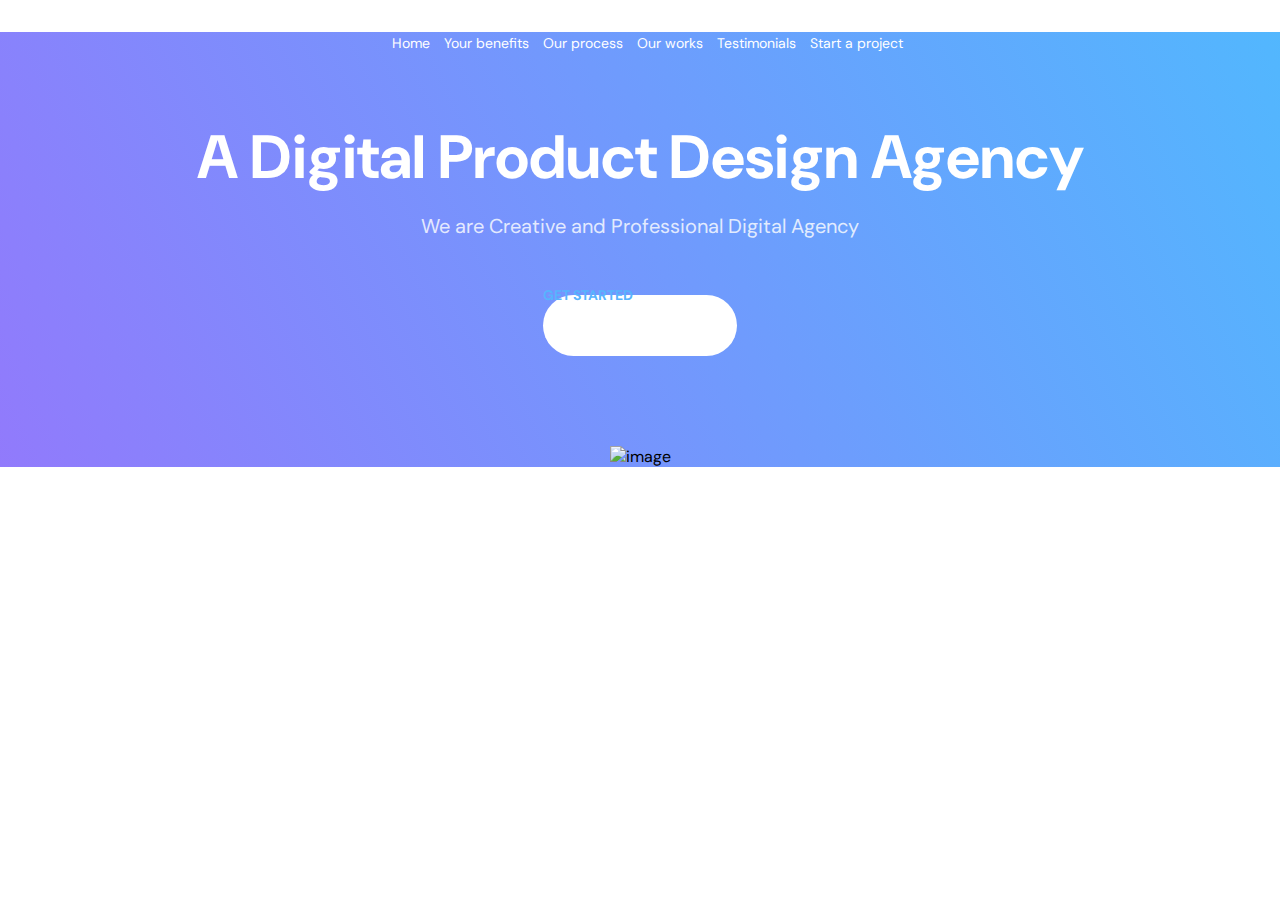
==== Design Agency Template/index.html @ 0a885d1c "1st_hero_section(Web&Mobile)" ====
<!DOCTYPE html>
<html lang="en">
<head>
    <meta charset="UTF-8">
    <meta name="viewport" content="width=device-width, initial-scale=1.0">
    <link href="https://cdn.jsdelivr.net/npm/bootstrap@5.0.0-beta3/dist/css/bootstrap.min.css" rel="stylesheet" integrity="sha384-eOJMYsd53ii+scO/bJGFsiCZc+5NDVN2yr8+0RDqr0Ql0h+rP48ckxlpbzKgwra6" crossorigin="anonymous">
    <link rel="preconnect" href="https://fonts.gstatic.com">
    <link href="https://fonts.googleapis.com/css2?family=DM+Sans:wght@400;500;700&display=swap" rel="stylesheet">
    <link rel="stylesheet" href="./style.css">
    <title>Design Agency Template</title>
</head>
<body>
    <section class="hero">
        <div class="container">
            <div class="row">
                <div class="col-12 col-md-12">
                    <ul class="hero-links">
                        <li class="hero-link">
                            <a href="#">
                                Home
                            </a>
                        </li>
                        <li class="hero-link">
                            <a href="#">
                                Your benefits
                            </a>
                        </li>
                        <li class="hero-link">
                            <a href="#">
                                Our process
                            </a>
                        </li>
                        <li class="hero-link">
                            <a href="#">
                                Our works
                            </a>
                        </li>
                        <li class="hero-link">
                            <a href="#">
                                Testimonials
                            </a>
                        </li>
                        <li class="hero-link">
                            <a href="#">
                                Start a project
                            </a>
                        </li>
                    </ul>
                </div>
                <div class="col-12 col-md-12">
                    <h1 class="hero-title">
                        A Digital Product Design Agency
                    </h1>
                    <p class="hero-ment">
                        We are Creative and Professional Digital Agency
                    </p>
                </div>
                <div class="col-12 col-md-12">
                    <a href="#" class="fill-button">
                        GET STARTED
                    </a>
                </div>
                <div class="col-12 col-md-12">
                    <img src="./Assets/Hero_img.svg" alt="image" class="hero-image">
                </div>
            </div>
        </div>
    </section>

</body>
</html>
---- Design Agency Template/style.css ----
* {
    box-sizing: border-box;
    margin: 0;
}

body {
    font-family: 'DM Sans', sans-serif;
}

/* Reset CSS */
a {
    color: inherit;
    text-decoration: none;
}

ul,
ol,
li {
    list-style-type: none;
    padding-left: 0;
    margin-left: 0;
}

.fill-button {
    display: inline-flex;
    width: 194px;
    height: 61px;
    font-weight: 700;
    font-size: 14px;
    line-height: 1.48%;
    border-radius: 60px;
    color: #57B3FE;
    background-color: #FFFFFF;
    text-align: center;
}

/* Hero */
.hero {
    background-image: url('./Assets/Hero_background.svg');
    text-align: center;
}

.hero-links {
    margin-bottom: 15px;
    display: flex;
    flex-wrap: wrap;
    justify-content: center;
    align-items: center;
}

.hero-link a {
    font-size: 10px;
    line-height: 1;
    color: #fff;
    margin: 0 14px;
}

.hero-title {
    margin-bottom: 20px;
    font-size: 19px;
    line-height: 1.2%;
    color: #fff;
}

.hero-ment {
    margin-bottom: 24px;
    font-size: 10px;
    line-height: 1.7;
    color: #fff;
    opacity: 0.8;
}

.hero-image {
    width: 100%;
    height: auto;
}


/* >= 768px (Desktop) */
@media screen and (min-width: 768px) {
    /* Reset CSS */

    /* Hero */
    .hero-links {
        margin: 32px 0 104px;
    }

    .hero-link a {
        font-size: 14px;
        margin-right: 32px;
    }

    .hero-link a:last-child {
        margin-right: 0;
    }

    .hero-title {
        margin-bottom: 8px;
        height: 44px;
        font-size: 61px;
    }

    .hero-ment {
        margin-bottom: 41px;
        font-size: 20px;
    }

    .fill-button {
        margin-bottom: 90px;
    }


}
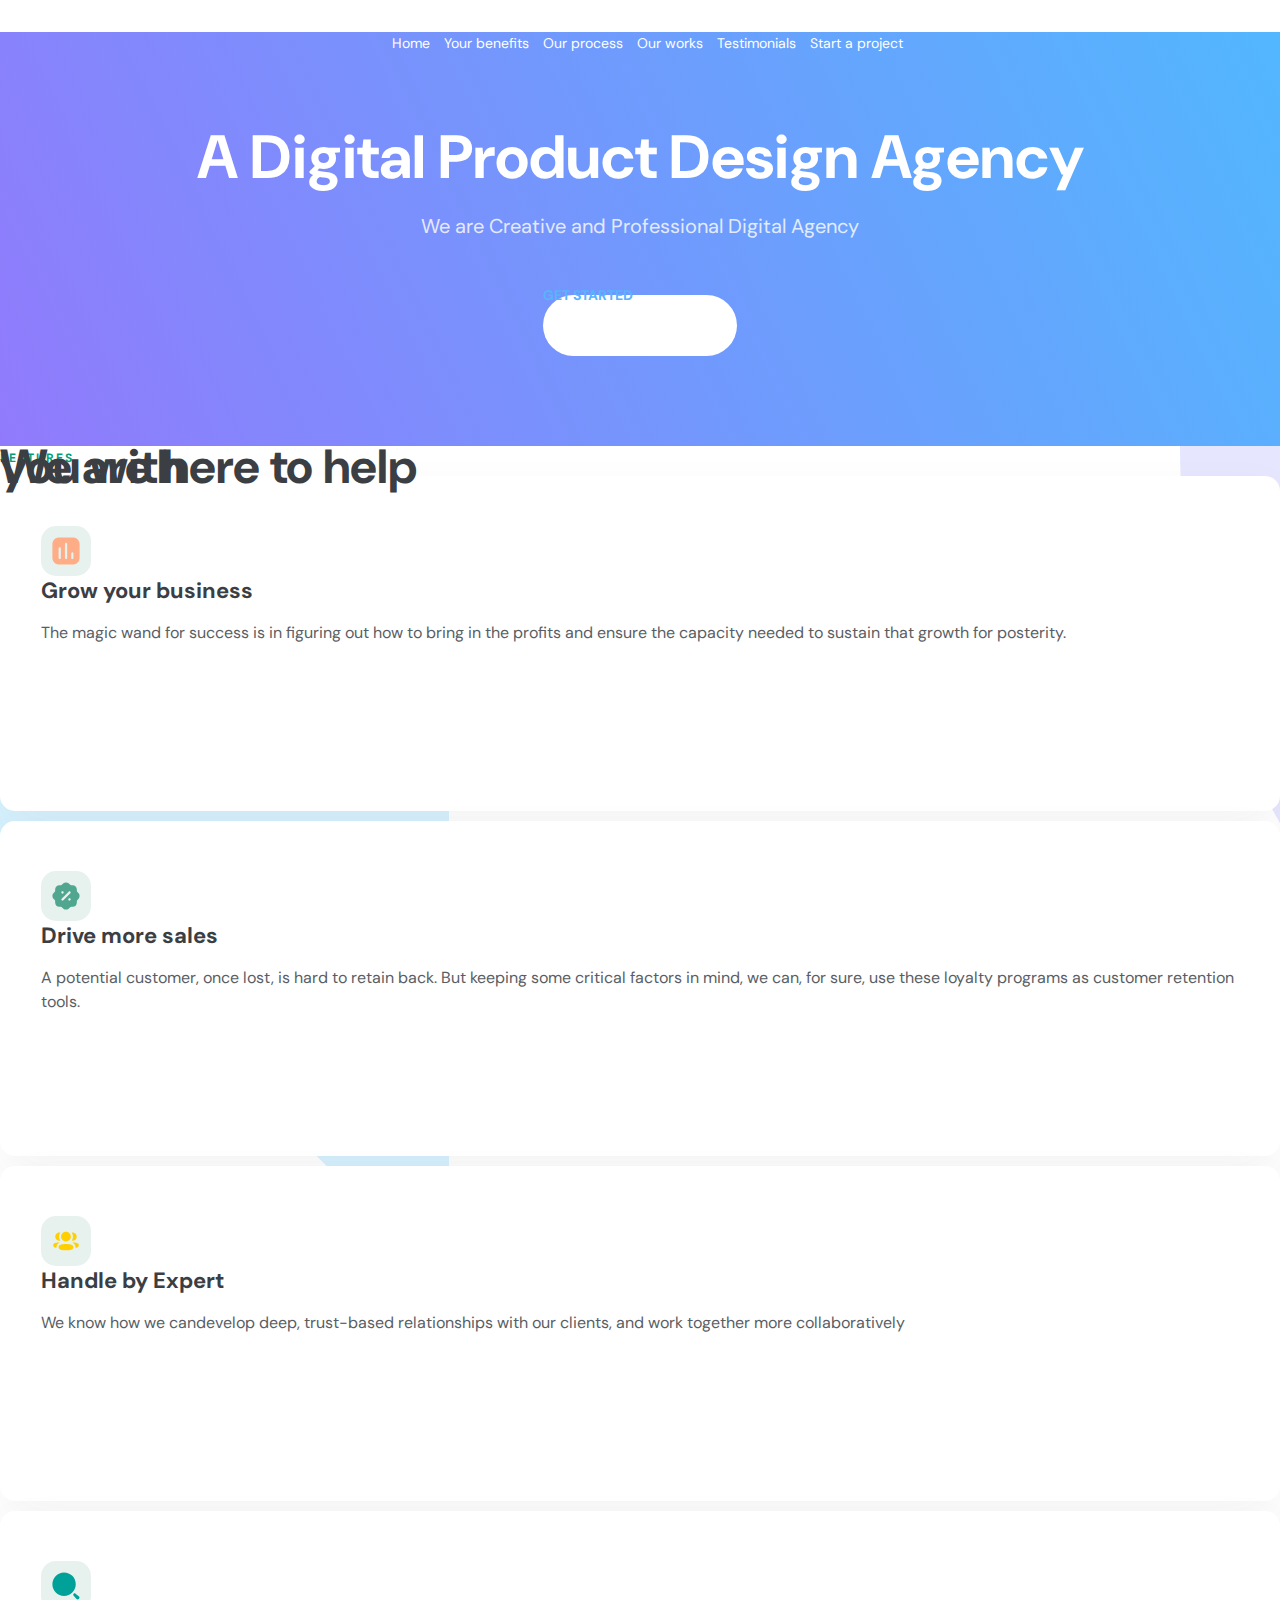
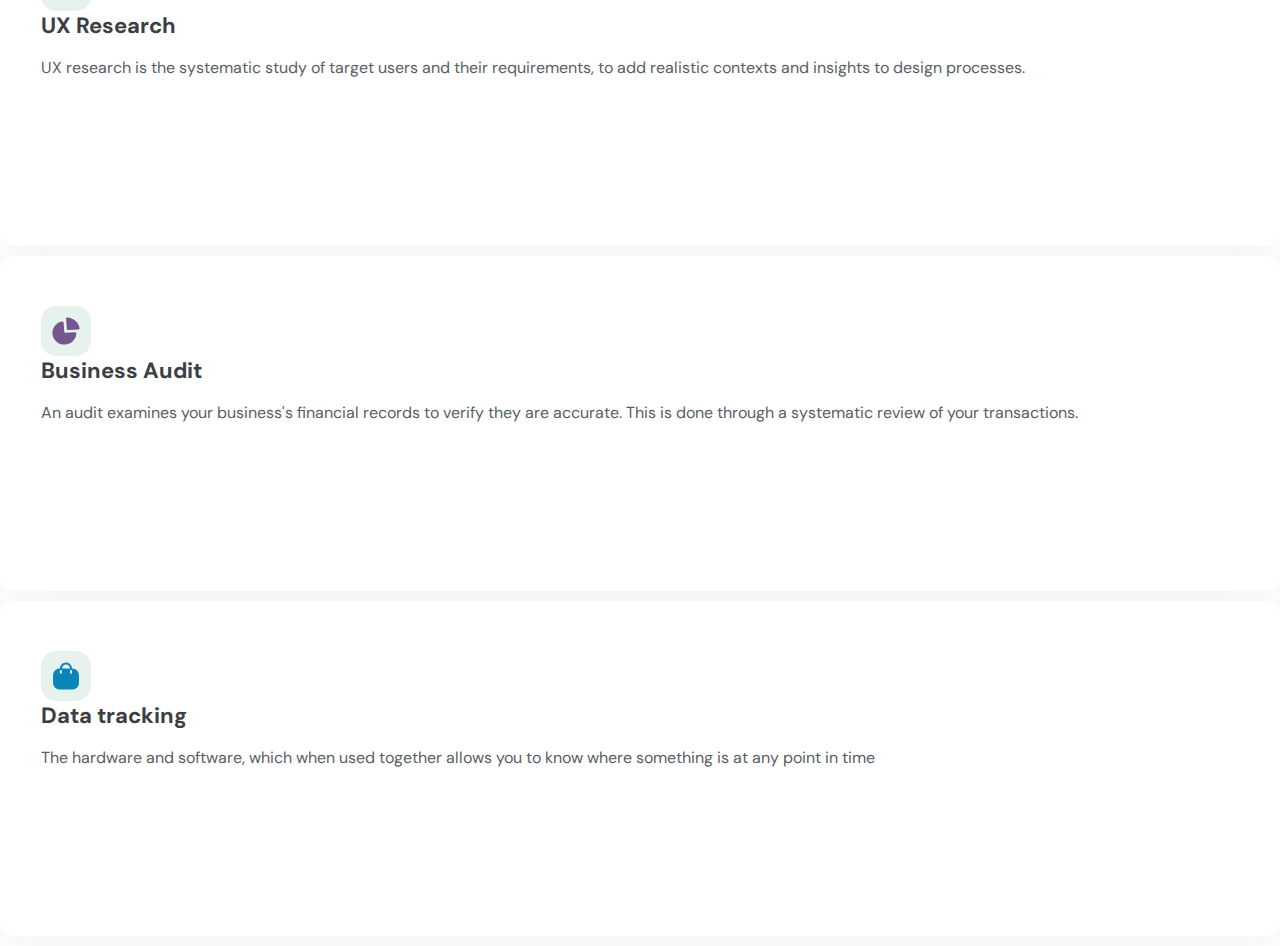
==== commit 52c21b4e: "1st_features_section(Web&Mobile)" ====
--- a/Design Agency Template/index.html
+++ b/Design Agency Template/index.html
@@ -60,12 +60,97 @@
                         GET STARTED
                     </a>
                 </div>
-                <div class="col-12 col-md-12">
+                <!-- <div class="col-12 col-md-12">
                     <img src="./Assets/Hero_img.svg" alt="image" class="hero-image">
-                </div>
+                </div> -->
             </div>
         </div>
     </section>
 
+    <section class="features">
+        <div class="container">
+            <div class="row">
+                <div class="col-12 col-md-5">
+                    <div class="features-top">
+                        <strong class="features-top-banner">
+                            FEATURES
+                        </strong>
+                        <h1 class="features-top-title">
+                            We are here to help<br/>
+                            you with
+                        </h1>
+                    </div>
+                </div>
+            </div>
+            <div class="row">
+                <div class="col-12 col-md-4">
+                    <div class="features-list">
+                        <img src="./Assets/icon1.svg" alt="icon" class="features-list-icon">
+                        <strong class="features-list-title">
+                            Grow your business
+                        </strong>
+                        <p class="features-list-ment">
+                            The magic wand for success is in figuring out how to bring in the profits and ensure the capacity needed to sustain that growth for posterity.
+                        </p>
+                    </div>
+                </div>
+                <div class="col-12 col-md-4">
+                    <div class="features-list">
+                        <img src="./Assets/icon2.svg" alt="icon" class="features-list-icon">
+                        <strong class="features-list-title">
+                            Drive more sales
+                        </strong>
+                        <p class="features-list-ment">
+                            A potential customer, once lost, is hard to retain back. But keeping some critical factors in mind, we can, for sure, use these loyalty programs as customer retention tools.
+                        </p>
+                    </div>
+                </div>
+                <div class="col-12 col-md-4">
+                    <div class="features-list">
+                        <img src="./Assets/icon3.svg" alt="icon" class="features-list-icon">
+                        <strong class="features-list-title">
+                            Handle by Expert
+                        </strong>
+                        <p class="features-list-ment">
+                            We know how we candevelop deep, trust-based relationships with our clients, and work together more collaboratively   
+                        </p>
+                    </div>
+                </div>
+                <div class="col-12 col-md-4">
+                    <div class="features-list">
+                        <img src="./Assets/icon4.svg" alt="icon" class="features-list-icon">
+                        <strong class="features-list-title">
+                            UX Research
+                        </strong>
+                        <p class="features-list-ment">
+                            UX research is the systematic study of target users and their requirements, to add realistic contexts and insights to design processes.   
+                        </p>
+                    </div>
+                </div>
+                <div class="col-12 col-md-4">
+                    <div class="features-list">
+                        <img src="./Assets/icon5.svg" alt="icon" class="features-list-icon">
+                        <strong class="features-list-title">
+                            Business Audit
+                        </strong>
+                        <p class="features-list-ment">
+                            An audit examines your business's financial records to verify they are accurate. This is done through a systematic review of your transactions.  
+                        </p>
+                    </div>
+                </div>
+                <div class="col-12 col-md-4">
+                    <div class="features-list">
+                        <img src="./Assets/icon6.svg" alt="icon" class="features-list-icon">
+                        <strong class="features-list-title">
+                            Data tracking
+                        </strong>
+                        <p class="features-list-ment">
+                            The hardware and software, which when used together allows you to know where something is at any point in time  
+                        </p>
+                    </div>
+                </div>
+            </div>                 
+        </div>
+    </section>
 </body>
 </html>--- a/Design Agency Template/style.css
+++ b/Design Agency Template/style.css
@@ -21,6 +21,13 @@
     margin-left: 0;
 }
 
+strong {
+    font-size: 22px;
+    line-height: 1.3636363636;
+    font-weight: 700;
+    color: #3B3E43;
+}
+
 .fill-button {
     display: inline-flex;
     width: 194px;
@@ -36,7 +43,8 @@
 
 /* Hero */
 .hero {
-    background-image: url('./Assets/Hero_background.svg');
+    background-image: url('./Assets/Hero_bg.svg');
+    background-repeat: no-repeat;
     text-align: center;
 }
 
@@ -75,9 +83,60 @@
     height: auto;
 }
 
+/* Features */
+.features {
+    background-image: url('./Assets/Features_bg.svg');
+    background-repeat: no-repeat;
+}
+
+.features-top {
+    margin-bottom: 8px;
+    height: auto;
+}
+
+.features-top-banner {
+    font-size: 12px;
+    line-height: 1.22%;
+    letter-spacing: 0.15em;
+    color: #00A077;
+    font-weight: 700;
+}
+
+.features-top-title {
+    margin-bottom: 0;
+    font-size: 48px;
+    line-height: 1.22%;
+    color: #3B3E43;
+}
+
+.features-list {
+    margin-bottom: 10px;
+    height: 335px;
+    padding: 50px 23px 74px 41px;
+    background-color: #fff;
+    box-shadow: 0px 20px 50px rgba(59, 62, 67, 0.05);
+    border-radius: 15px;
+}
+
+.features-list-icon {
+    display: block;
+    padding: 11px;
+    width: 50px;
+    height: 50px;
+    border-radius: 15px;
+    background-color: #E7F2EF;
+}
+
+.features-list-ment {
+    margin-top: 15px;
+    font-size: 16px;
+    line-height: 1.5;
+    color: #595E64;
+}
+
 
 /* >= 768px (Desktop) */
-@media screen and (min-width: 768px) {
+@media screen and (min-width: 1024px) {
     /* Reset CSS */
 
     /* Hero */
@@ -109,6 +168,10 @@
         margin-bottom: 90px;
     }
 
+    /* Features */
+
+    /* Process */
+
 
 }
     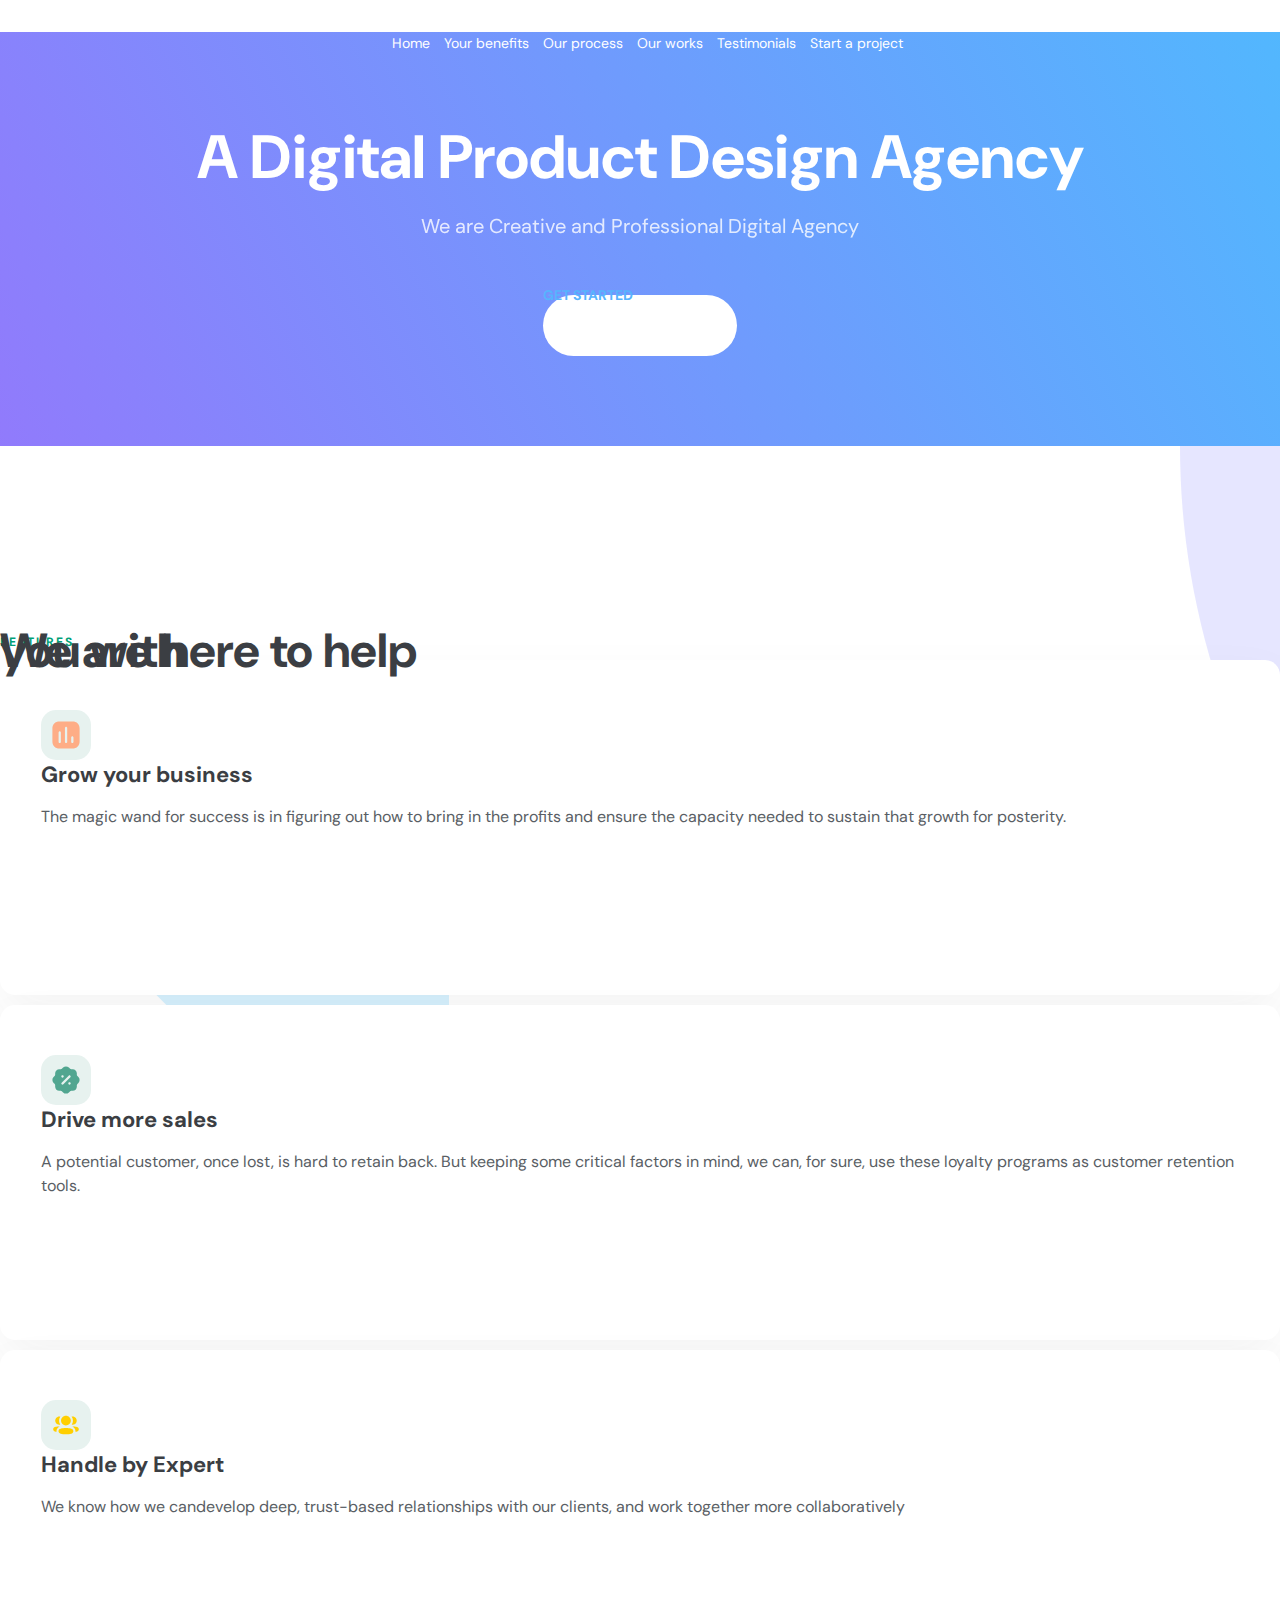
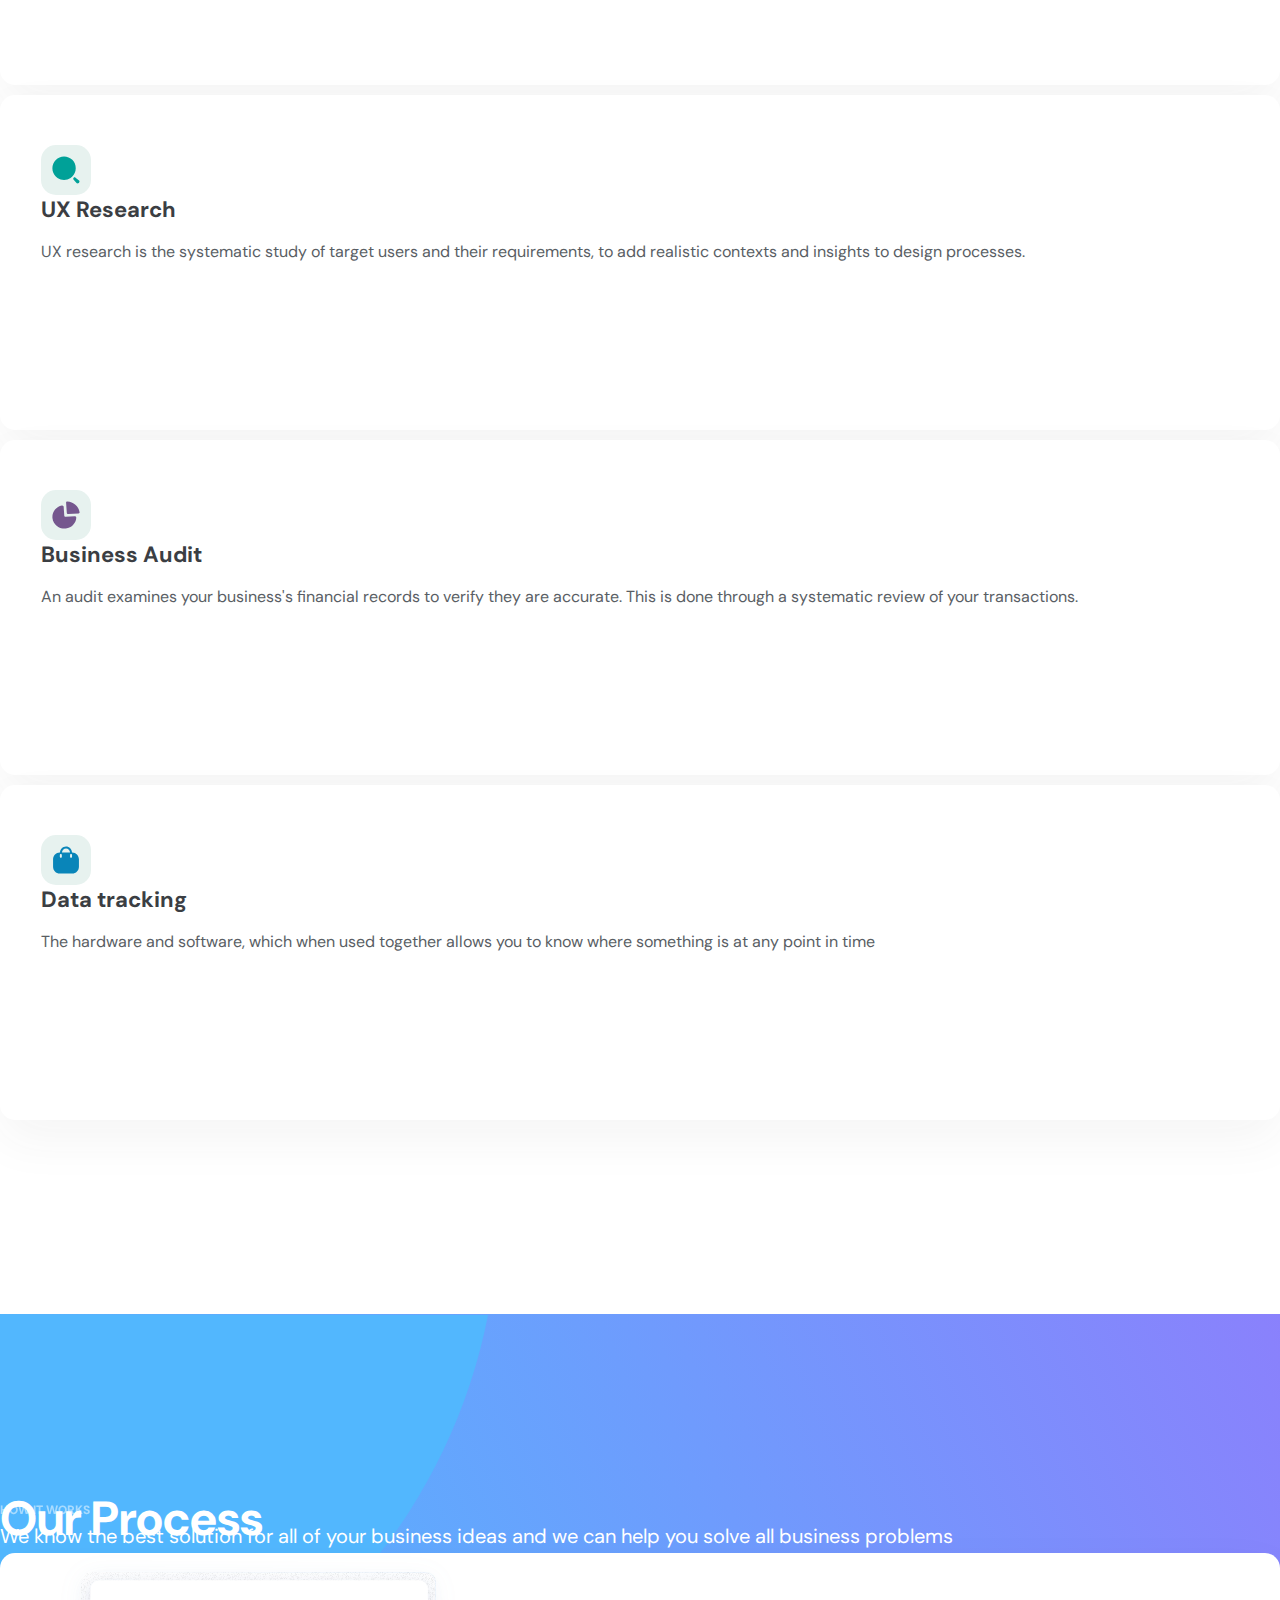
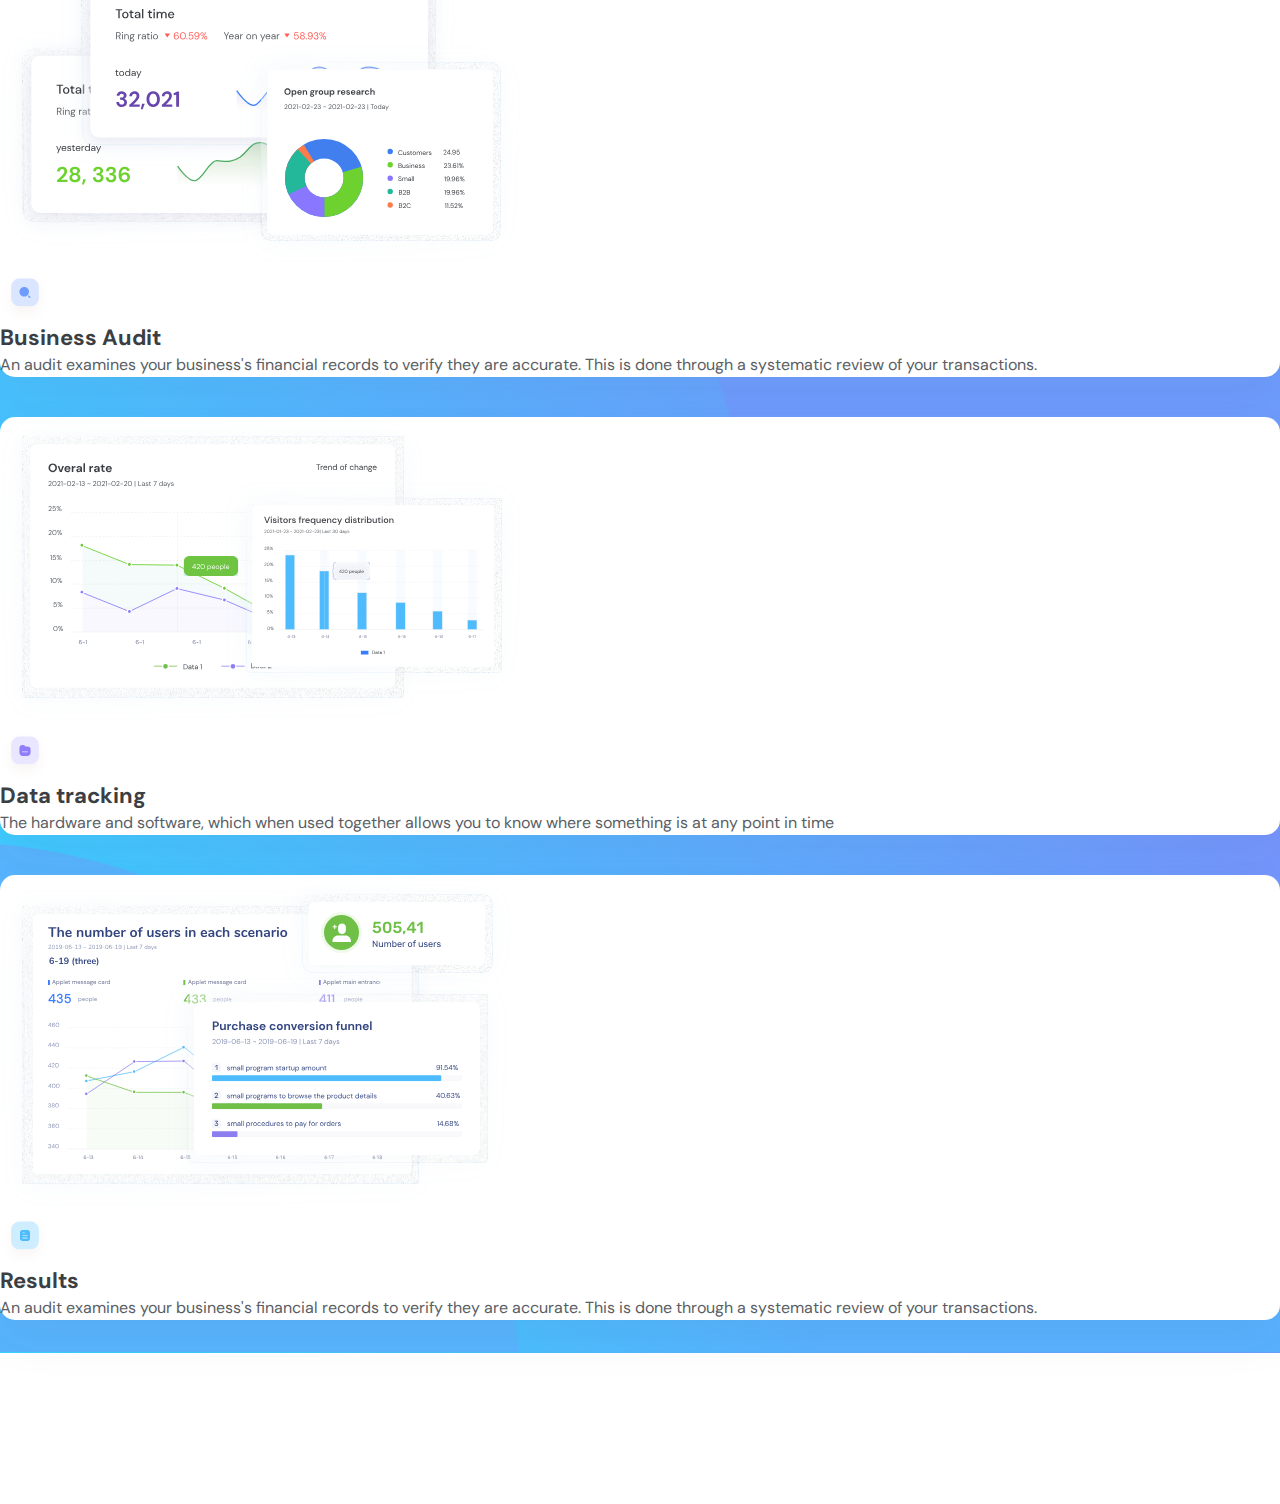
==== commit 8751a03d: "1st_process_section(Mobile&Web)" ====
--- a/Design Agency Template/index.html
+++ b/Design Agency Template/index.html
@@ -152,5 +152,65 @@
             </div>                 
         </div>
     </section>
+
+    <section class="process">
+        <div class="container">
+            <div class="row">
+                <strong class="process-banner">
+                    HOW IT WORKS
+                </strong>
+                <h1 class="process-title">
+                    Our Process
+                </h1>
+                <p class="process-desc">
+                    We know the best solution for all of your business ideas and we can help you solve all business problems
+                </p>
+            </div>
+            <div class="row">
+                <div class="process-images">
+                    <img src="./Assets/Process_img1.svg" alt="image" class="process-image">
+                </div>
+                <div class="process-list">
+                    <img src="./Assets/icon7.svg" alt="icon" class="process-list-icon">
+                    <strong class="process-list-title">
+                        Business Audit
+                    </strong>
+                    <p class="process-list-desc">
+                        An audit examines your business's financial records to verify they are accurate. This is done through a systematic review of your transactions.
+                    </p>
+                </div>
+                
+            </div>
+            <div class="row">
+                <div class="process-images">
+                    <img src="./Assets/Process_img2.svg" alt="image" class="process-image">
+                </div>
+                <div class="process-list">
+                    <img src="./Assets/icon8.svg" alt="icon" class="process-list-icon">
+                    <strong class="process-list-title">
+                        Data tracking
+                    </strong>
+                    <p class="process-list-desc">
+                        The hardware and software, which when used together allows you to know where something is at any point in time
+                    </p>
+                </div>                
+            </div>
+            <div class="row">
+                <div class="process-images">
+                    <img src="./Assets/Process_img3.svg" alt="image" class="process-image">
+                </div>
+                <div class="process-list">
+                    <img src="./Assets/icon9.svg" alt="icon" class="process-list-icon">
+                    <strong class="process-list-title">
+                        Results
+                    </strong>
+                    <p class="process-list-desc">
+                        An audit examines your business's financial records to verify they are accurate. This is done through a systematic review of your transactions.
+                    </p>
+                </div>
+            </div>
+        </div>
+    
+    </section>
 </body>
 </html>--- a/Design Agency Template/style.css
+++ b/Design Agency Template/style.css
@@ -87,6 +87,7 @@
 .features {
     background-image: url('./Assets/Features_bg.svg');
     background-repeat: no-repeat;
+    padding: 184px 0;
 }
 
 .features-top {
@@ -134,6 +135,70 @@
     color: #595E64;
 }
 
+/* Process */
+.process {
+    background-image: url('./Assets/Process_bg.svg');
+    background-repeat: no-repeat;
+    padding: 184px 0;
+}
+
+.process-banner {
+    font-size: 12px;
+    line-height: 1.22%;
+    color: #fff;
+    opacity: 0.5;
+    font-weight: 700;
+}
+
+.process-title {
+    font-size: 48px;
+    line-height: 1.22%;
+    color: #fff;
+}
+
+.process-desc {
+    font-size: 20px;
+    line-height: 1.7;
+    color: #fff;
+}
+
+.process-images {
+    display: none;
+}
+
+.process .row:nth-child(2) {
+    width: 100%;
+    background-color: #fff;
+    border-radius: 15px;
+    box-shadow: 0px 20px 50px rgba(59, 62, 67, 0.05);
+}
+
+.process .row:nth-child(3) {
+    margin: 40px 0;
+    width: 100%;
+    background-color: #fff;
+    border-radius: 15px;
+    box-shadow: 0px 20px 50px rgba(59, 62, 67, 0.05);
+}
+
+.process .row:last-child {
+    width: 100%;
+    background-color: #fff;
+    border-radius: 15px;
+    box-shadow: 0px 20px 50px rgba(59, 62, 67, 0.05);
+}
+
+.process-list-icon {
+    display: block;
+    width: 50px;
+    height: 50px;
+}
+
+.process-list-desc {
+    font-size: 16px;
+    line-height: 1.5;
+    color: #595E64;
+}
 
 /* >= 768px (Desktop) */
 @media screen and (min-width: 1024px) {
@@ -171,6 +236,11 @@
     /* Features */
 
     /* Process */
+    .process-images {
+        display: inline;
+        width: 50%;
+        height: 100%;
+    }
 
 
 }
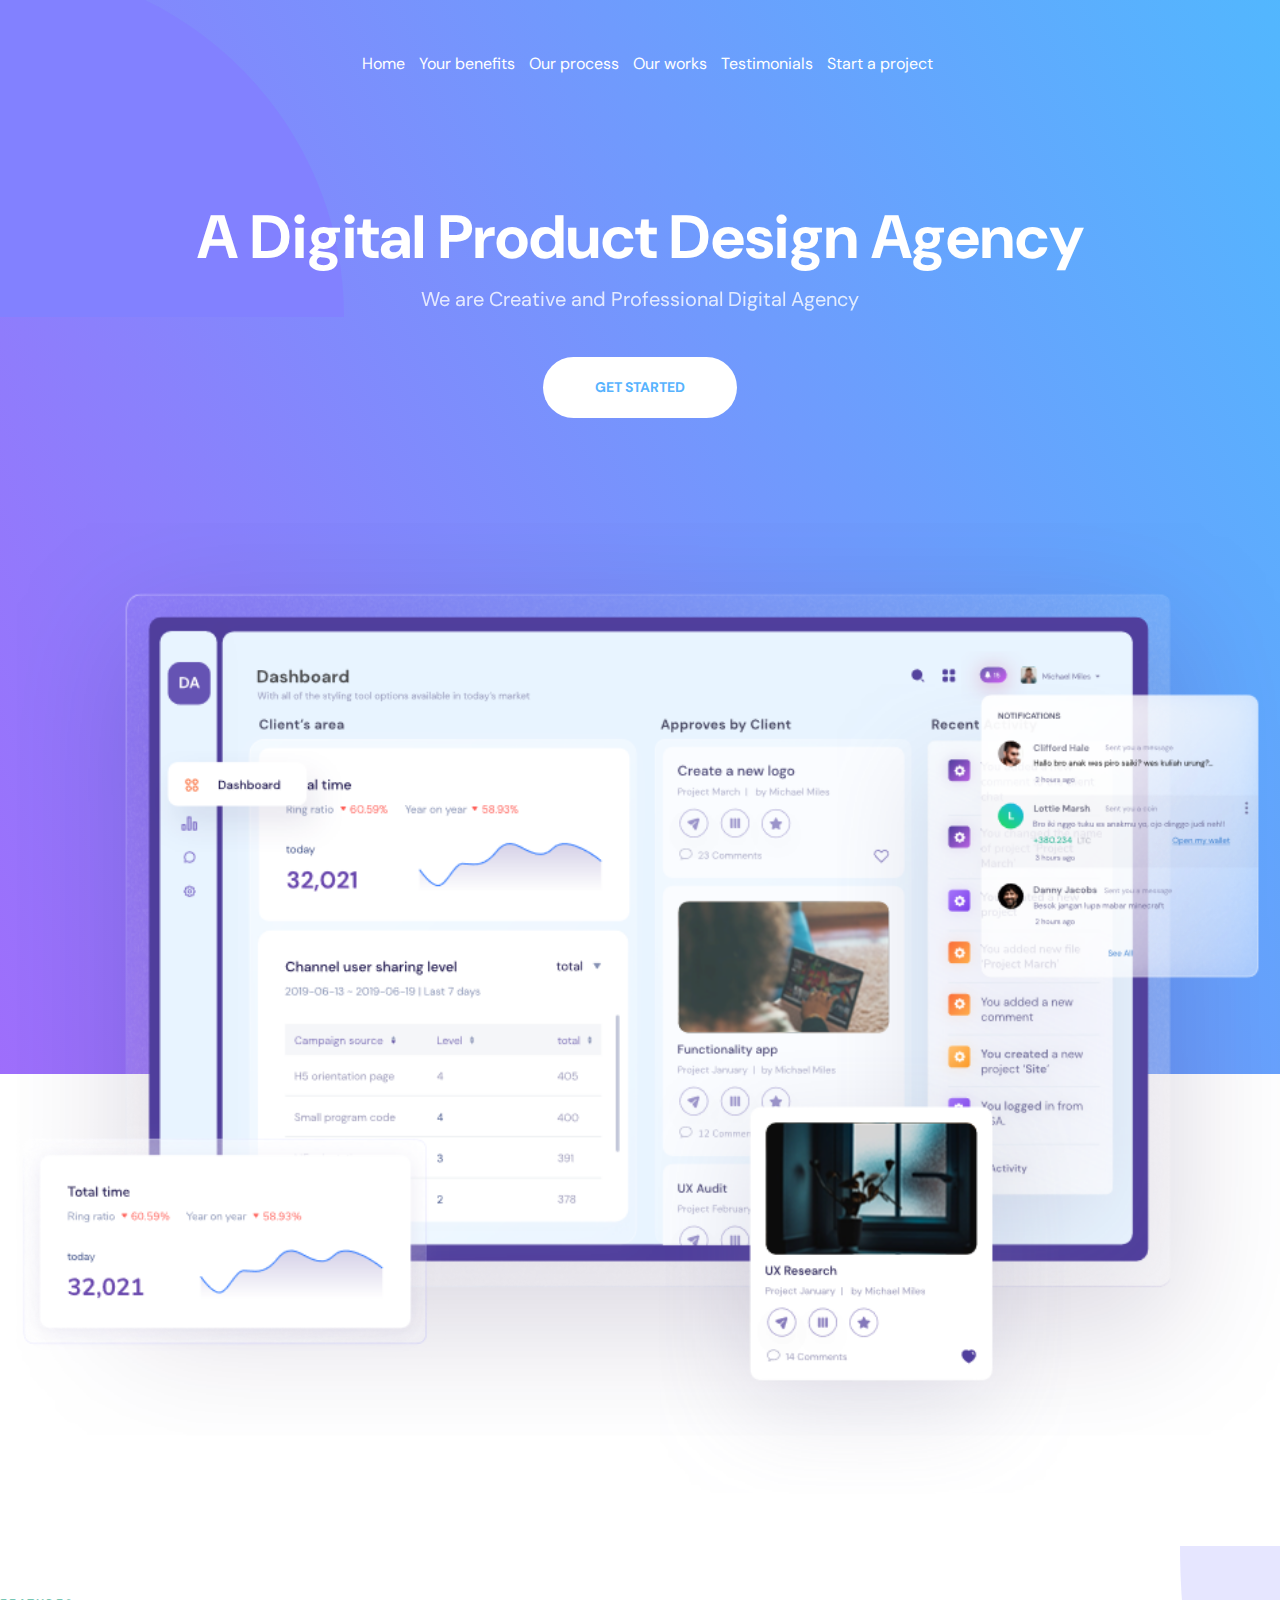
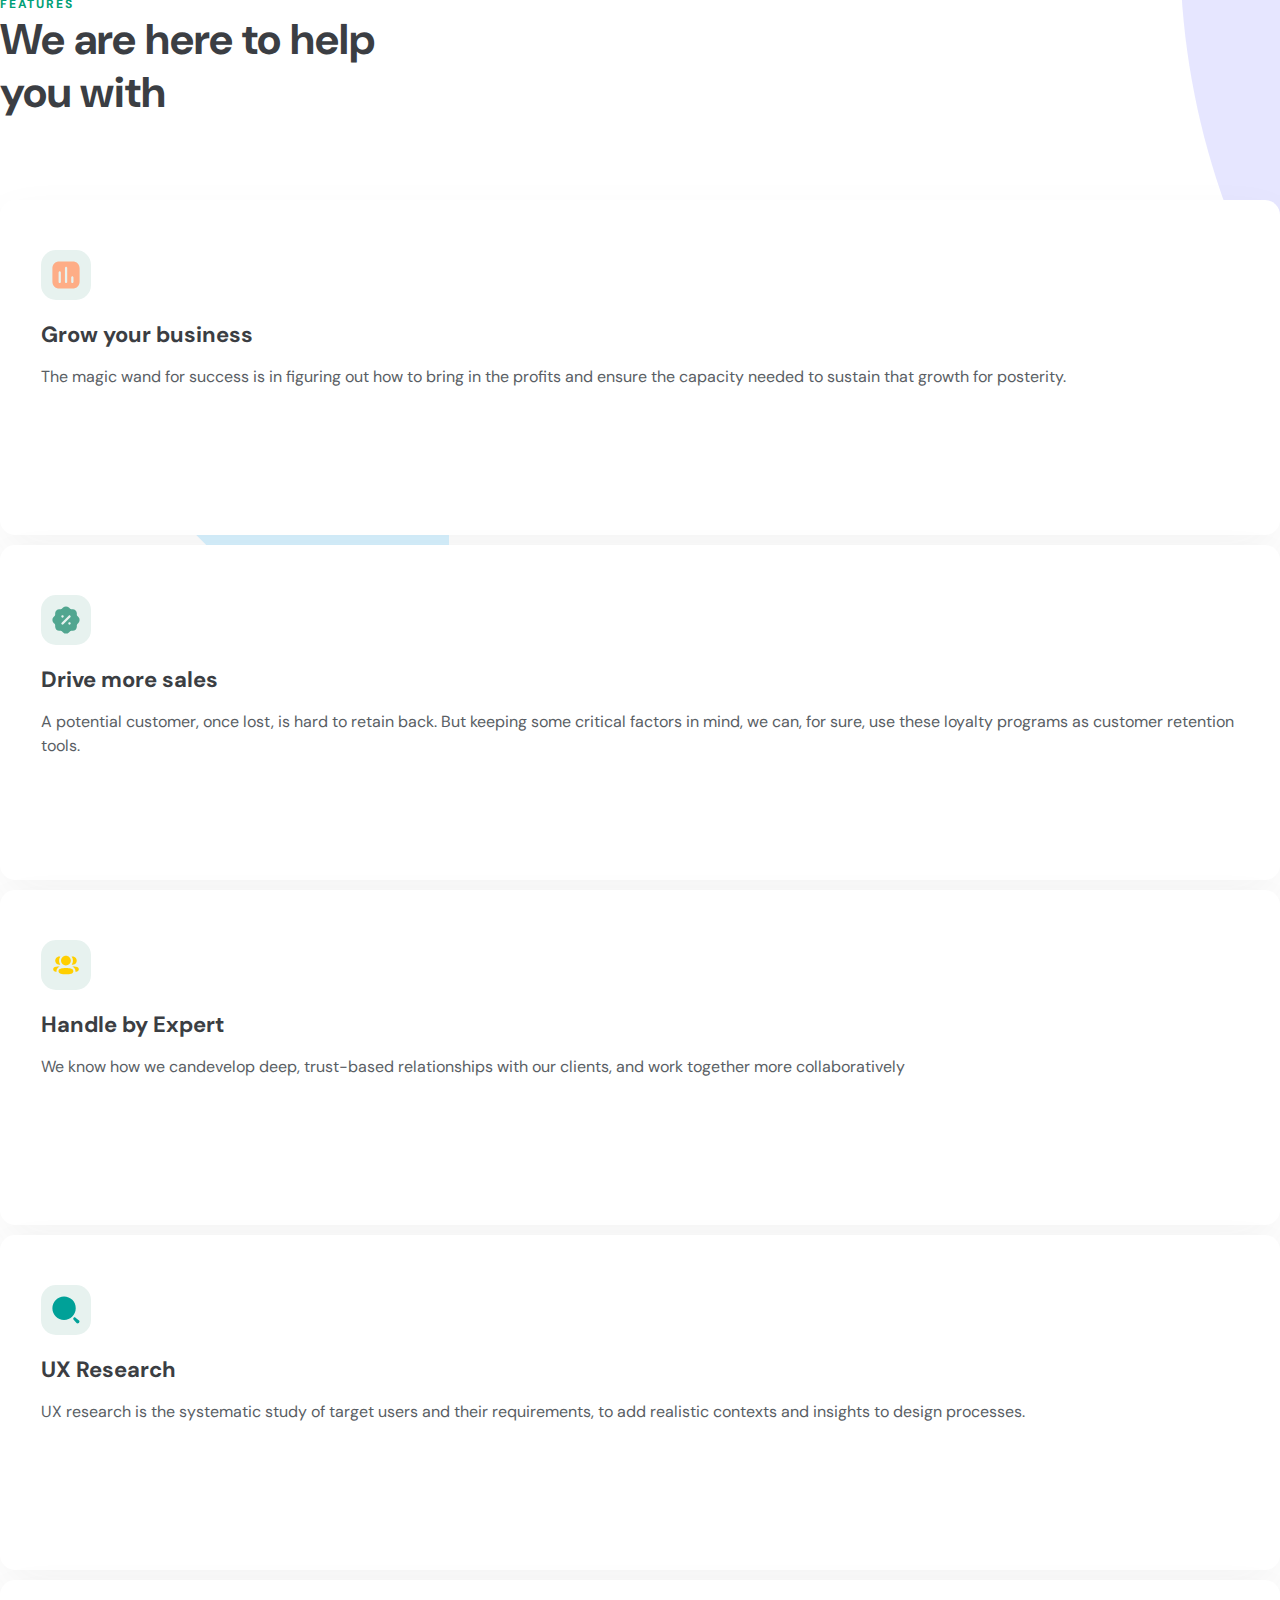
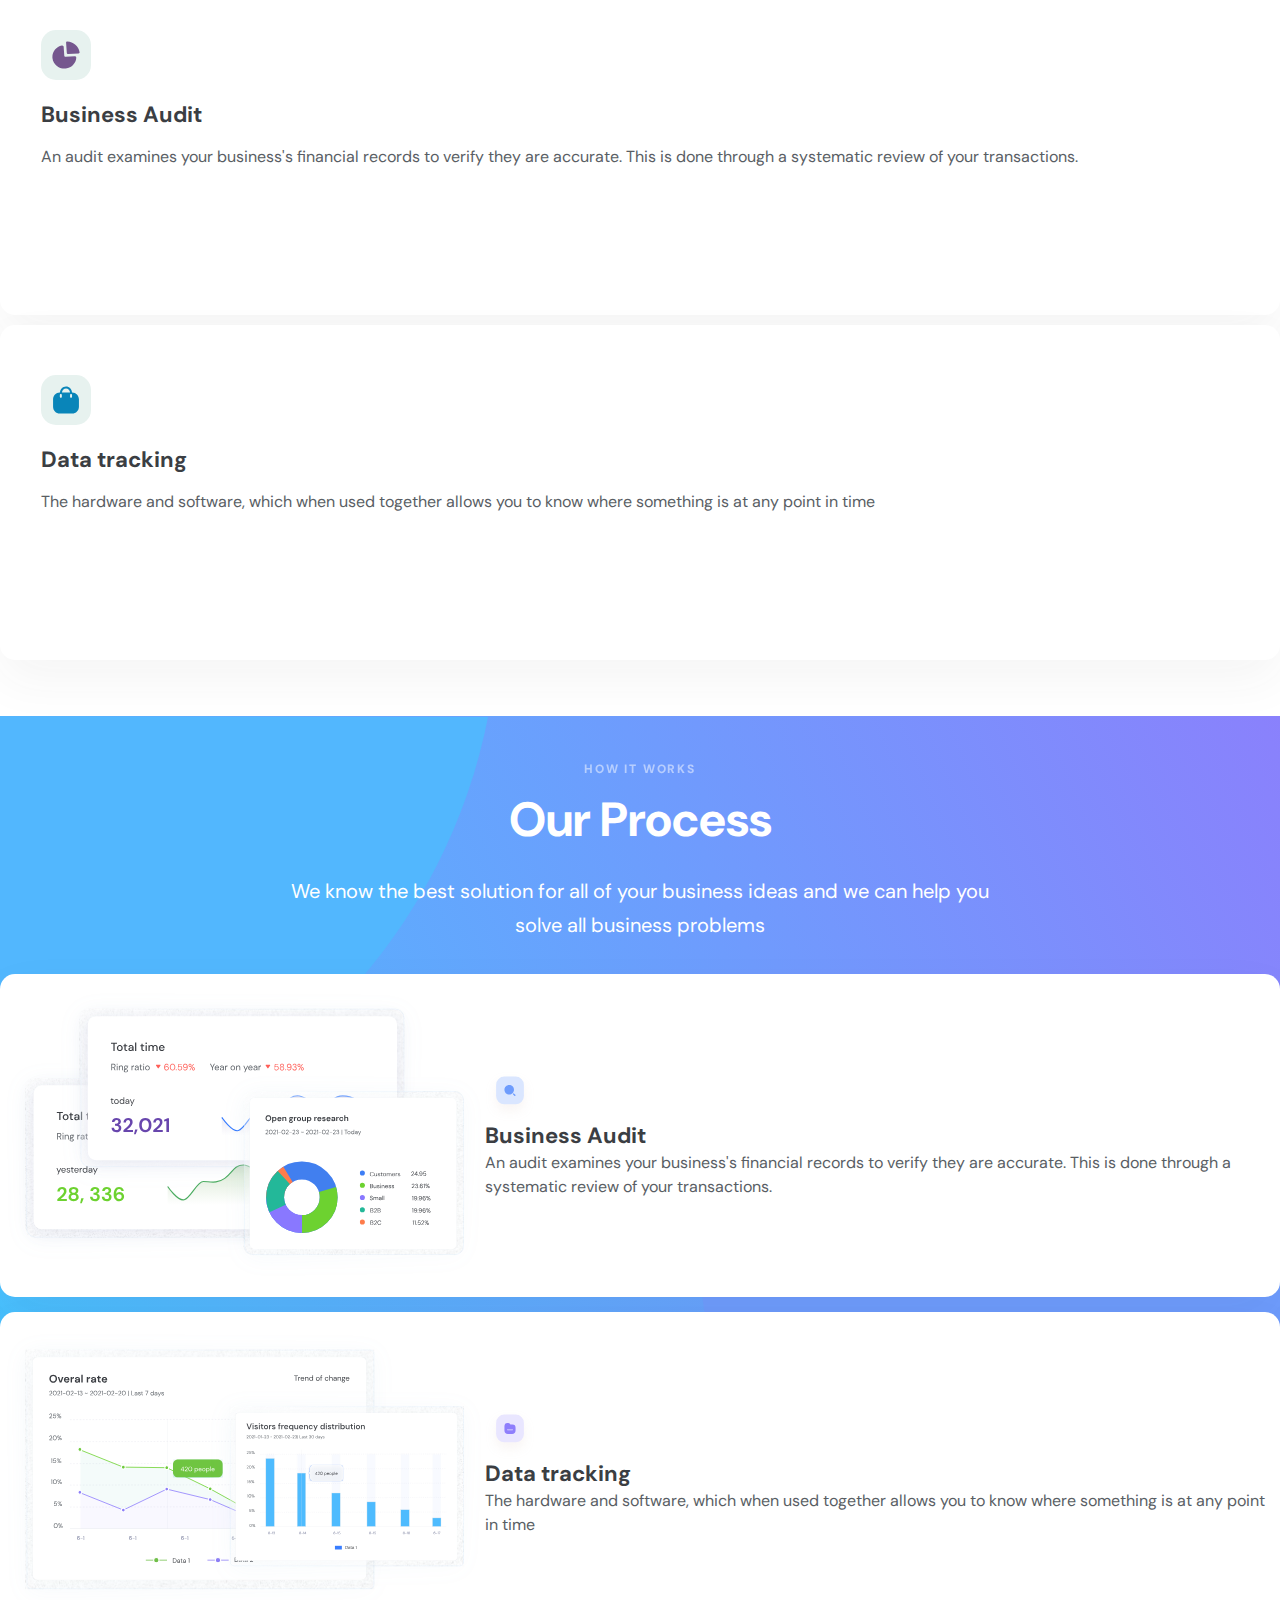
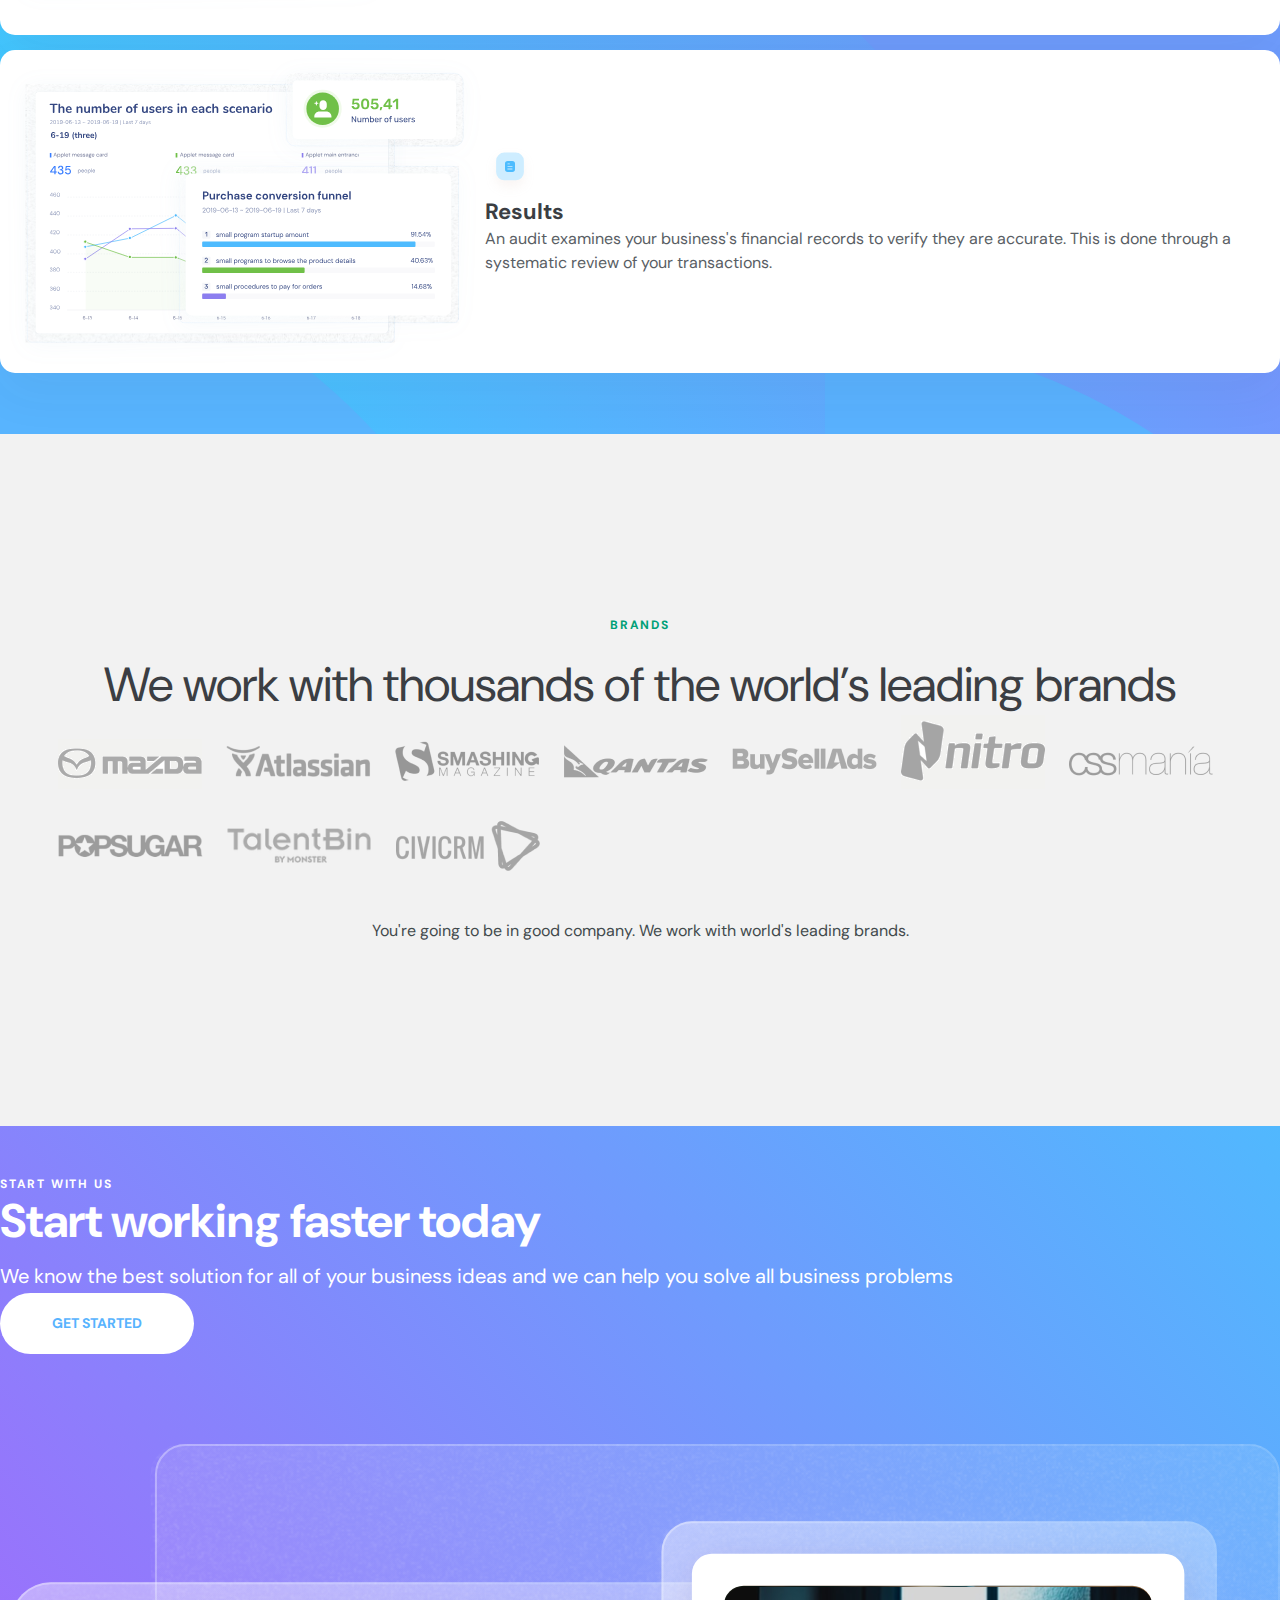
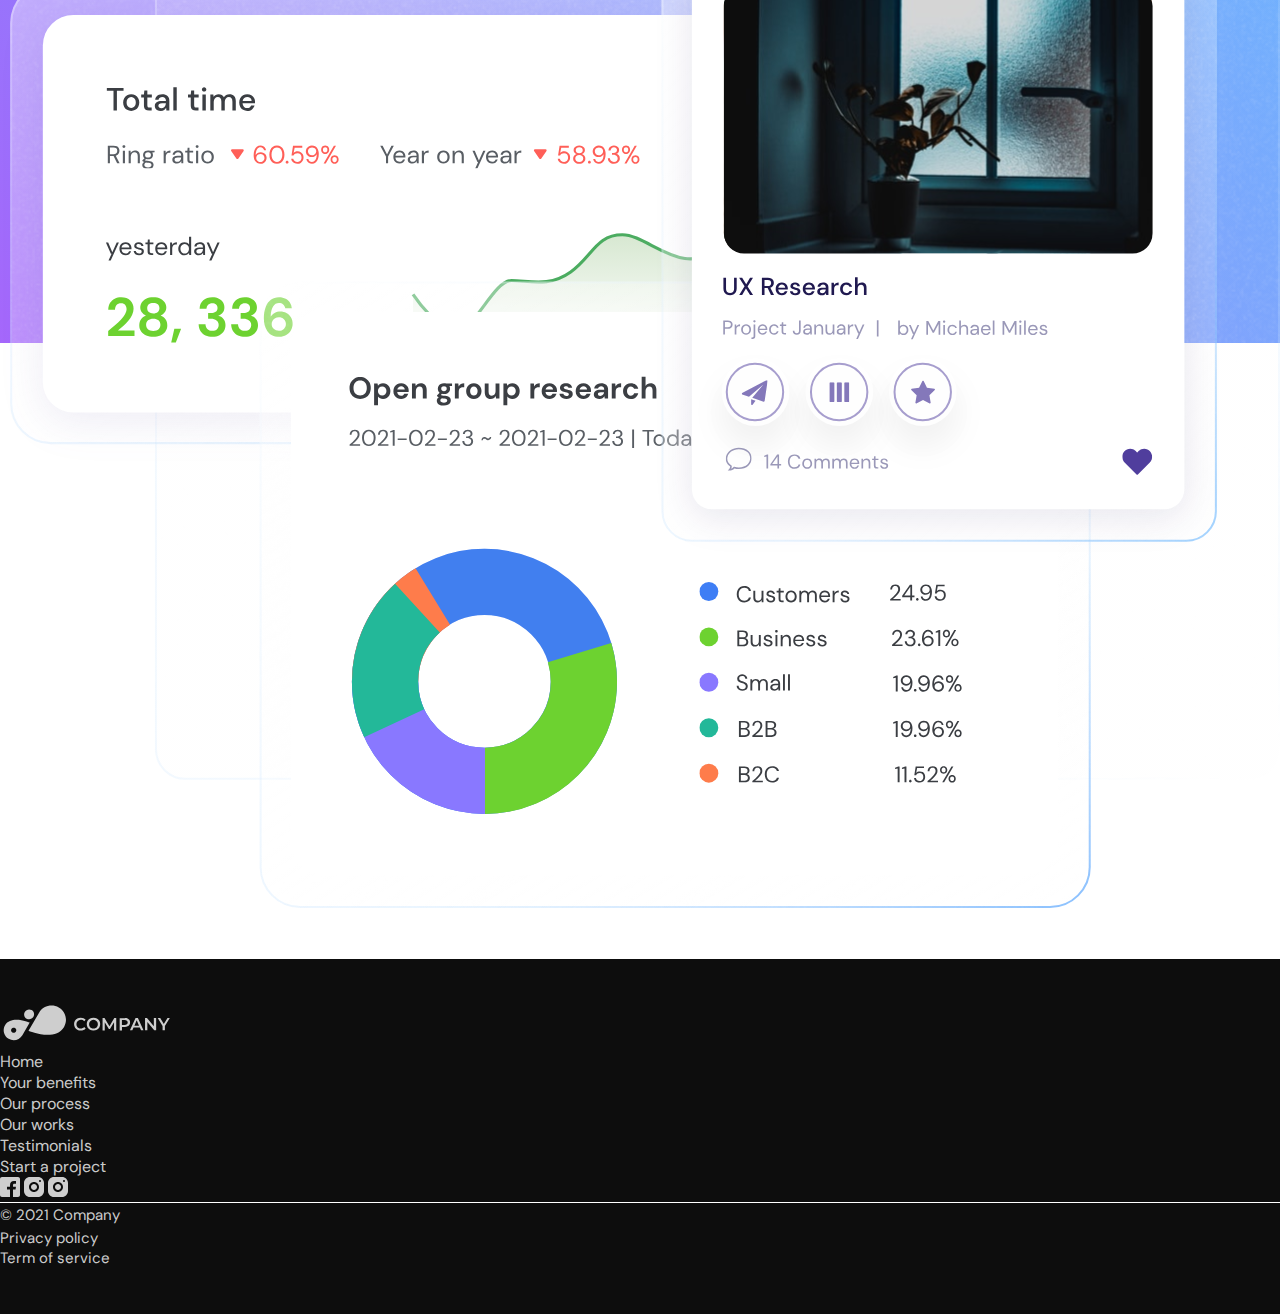
==== commit 07607af2: "1st_footer_section(Mobile)" ====
--- a/Design Agency Template/index.html
+++ b/Design Agency Template/index.html
@@ -60,9 +60,9 @@
                         GET STARTED
                     </a>
                 </div>
-                <!-- <div class="col-12 col-md-12">
-                    <img src="./Assets/Hero_img.svg" alt="image" class="hero-image">
-                </div> -->
+                <div class="col-12 col-md-12">
+                    <img src="./Assets/abc.png" alt="image" class="hero-image">
+                </div>
             </div>
         </div>
     </section>
@@ -70,11 +70,12 @@
     <section class="features">
         <div class="container">
             <div class="row">
-                <div class="col-12 col-md-5">
+                <div class="col-12">
                     <div class="features-top">
                         <strong class="features-top-banner">
                             FEATURES
                         </strong>
+                        
                         <h1 class="features-top-title">
                             We are here to help<br/>
                             you with
@@ -167,50 +168,175 @@
                 </p>
             </div>
             <div class="row">
-                <div class="process-images">
-                    <img src="./Assets/Process_img1.svg" alt="image" class="process-image">
-                </div>
-                <div class="process-list">
-                    <img src="./Assets/icon7.svg" alt="icon" class="process-list-icon">
-                    <strong class="process-list-title">
-                        Business Audit
+                <div class="col-12 col-md-12">
+                    <div class="process-list">
+                        <img src="./Assets/Process_img1.svg" alt="image" class="process-image">
+                        <div class="process-list-name">
+                            <img src="./Assets/icon7.svg" alt="icon" class="process-list-icon">
+                            <strong class="process-list-title">
+                                Business Audit
+                            </strong>
+                            <p class="process-list-desc">
+                                An audit examines your business's financial records to verify they are accurate. This is done through a systematic review of your transactions.
+                            </p>
+                        </div>
+                    </div>
+                </div>
+                <div class="col-12 col-md-12">
+                    <div class="process-list">
+                        <img src="./Assets/Process_img2.svg" alt="image" class="process-image">
+                        <div class="process-list-name">
+                            <img src="./Assets/icon8.svg" alt="icon" class="process-list-icon">
+                            <strong class="process-list-title">
+                                Data tracking
+                            </strong>
+                            <p class="process-list-desc">
+                                The hardware and software, which when used together allows you to know where something is at any point in time
+                            </p>
+                        </div>
+                    </div>
+                </div>
+                <div class="col-12 col-md-12">
+                    <div class="process-list">
+                        <img src="./Assets/Process_img3.svg" alt="image" class="process-image">
+                        <div class="process-list-name">
+                            <img src="./Assets/icon9.svg" alt="icon" class="process-list-icon">
+                            <strong class="process-list-title">
+                                Results
+                            </strong>
+                            <p class="process-list-desc">
+                                An audit examines your business's financial records to verify they are accurate. This is done through a systematic review of your transactions.
+                            </p>
+                        </div>
+                    </div>
+                </div>                
+            </div>
+        </div>
+
+    </section>
+
+    <section class="brands">
+        <div class="container">
+            <div class="row">
+                <div class="col-12 col-md-12">
+                    <div class="brands-top">
+                        <strong class="brands-title">
+                            BRANDS
+                        </strong>
+                        <p class="brands-desc">
+                            We work with thousands of the world’s leading brands
+                        </p>
+                    </div>                    
+                </div>
+            </div>
+            <div class="row">
+                <div class="col-12 col-md-12">
+                    <div class="brands-logos">
+                        <img src="./Assets/Brands_logo1.png" alt="Logo image" class="brands-logo">
+                        <img src="./Assets/Brands_logo2.png" alt="Logo image" class="brands-logo">
+                        <img src="./Assets/Brands_logo3.png" alt="Logo image" class="brands-logo">
+                        <img src="./Assets/Brands_logo4.png" alt="Logo image" class="brands-logo">
+                        <img src="./Assets/Brands_logo5.png" alt="Logo image" class="brands-logo">
+                        <img src="./Assets/Brands_logo6.png" alt="Logo image" class="brands-logo">
+                        <img src="./Assets/Brands_logo7.png" alt="Logo image" class="brands-logo">
+                        <img src="./Assets/Brands_logo8.png" alt="Logo image" class="brands-logo">
+                        <img src="./Assets/Brands_logo9.png" alt="Logo image" class="brands-logo">
+                        <img src="./Assets/Brands_logo10.png" alt="Logo image" class="brands-logo">
+                    </div>
+                </div>
+            </div>
+            <div class="row">
+                <div class="col-12 col-md-12">
+                    <p class="brands-bottom">
+                        You're going to be in good company. We work with world's leading brands.
+                    </p>
+                </div>
+            </div>
+        </div>
+    </section>
+    
+    <section class="start">
+        <div class="container">
+            <div class="row">
+                <div class="col-md-5">
+                    <strong class="start-banner">
+                        START WITH US
                     </strong>
-                    <p class="process-list-desc">
-                        An audit examines your business's financial records to verify they are accurate. This is done through a systematic review of your transactions.
+                    <h1 class="start-title">
+                        Start working faster today
+                    </h1>
+                    <p class="start-desc">
+                        We know the best solution for all of your business ideas and we can help you solve all business problems
                     </p>
-                </div>
-                
-            </div>
-            <div class="row">
-                <div class="process-images">
-                    <img src="./Assets/Process_img2.svg" alt="image" class="process-image">
-                </div>
-                <div class="process-list">
-                    <img src="./Assets/icon8.svg" alt="icon" class="process-list-icon">
-                    <strong class="process-list-title">
-                        Data tracking
-                    </strong>
-                    <p class="process-list-desc">
-                        The hardware and software, which when used together allows you to know where something is at any point in time
+                    <a href="#" class="fill-button">
+                        GET STARTED
+                    </a>
+                </div>
+                <div class="col-md-7">
+                    <img src="./Assets/Start_img.svg" alt="Image" class="start-img">
+                </div>
+            </div>
+        </div>
+    </section>
+
+    <footer class="footer">
+        <div class="container">
+            <div class="row">
+                <div class="col-12">
+                    <img src="./Assets/company_logo.svg" alt="Company logo" class="footer-logo">
+                    <ul class="footer-links">
+                        <li class="footer-link">
+                            <a href="#">
+                                Home
+                            </a>
+                        </li>
+                        <li class="footer-link">
+                            <a href="#">
+                                Your benefits
+                            </a>
+                        </li>
+                        <li class="footer-link">
+                            <a href="#">
+                                Our process
+                            </a>
+                        </li>
+                        <li class="footer-link">
+                            <a href="#">
+                                Our works
+                            </a>
+                        </li>
+                        <li class="footer-link">
+                            <a href="#">
+                                Testimonials
+                            </a>
+                        </li>
+                        <li class="footer-link">
+                            <a href="#">
+                                Start a project
+                            </a>
+                        </li>
+                    </ul>
+                    <img src="./Assets/Footer_sns1.svg" alt="Facebook"     class="footer-sns">
+                    <img src="./Assets/Footer_sns2.svg" alt="Instagram"     class="footer-sns">
+                    <img src="./Assets/Footer_sns3.svg" alt="Twitter"     class="footer-sns">
+                </div>
+            </div>
+            <div class="row">
+                <div class="col-12">
+                    <p class="footer-company">
+                        © 2021 Company
                     </p>
-                </div>                
-            </div>
-            <div class="row">
-                <div class="process-images">
-                    <img src="./Assets/Process_img3.svg" alt="image" class="process-image">
-                </div>
-                <div class="process-list">
-                    <img src="./Assets/icon9.svg" alt="icon" class="process-list-icon">
-                    <strong class="process-list-title">
-                        Results
-                    </strong>
-                    <p class="process-list-desc">
-                        An audit examines your business's financial records to verify they are accurate. This is done through a systematic review of your transactions.
-                    </p>
-                </div>
-            </div>
-        </div>
-    
-    </section>
+                    <ul class="footer-etcs">
+                        <li class="footer-etc">
+                            Privacy policy
+                        </li>
+                        <li class="footer-etc">
+                            Term of service
+                        </li>
+                    </ul>
+                </div>
+            </div>
+        </div>
+    </footer>
 </body>
 </html>--- a/Design Agency Template/style.css
+++ b/Design Agency Template/style.css
@@ -5,6 +5,7 @@
 
 body {
     font-family: 'DM Sans', sans-serif;
+    background-color: #fff;
 }
 
 /* Reset CSS */
@@ -30,55 +31,57 @@
 
 .fill-button {
     display: inline-flex;
+    justify-content: center;
+    align-items: center;
     width: 194px;
     height: 61px;
     font-weight: 700;
     font-size: 14px;
-    line-height: 1.48%;
+    line-height: 148%;
     border-radius: 60px;
     color: #57B3FE;
     background-color: #FFFFFF;
-    text-align: center;
+    margin-bottom: 16px;
 }
 
 /* Hero */
 .hero {
     background-image: url('./Assets/Hero_bg.svg');
     background-repeat: no-repeat;
-    text-align: center;
+    padding: 10px 0 46px;
 }
 
 .hero-links {
+    display: flex;
+    flex-direction: column;
+    justify-content: center;
     margin-bottom: 15px;
-    display: flex;
-    flex-wrap: wrap;
-    justify-content: center;
-    align-items: center;
 }
 
 .hero-link a {
-    font-size: 10px;
+    font-size: 16px;
     line-height: 1;
     color: #fff;
     margin: 0 14px;
 }
 
 .hero-title {
-    margin-bottom: 20px;
-    font-size: 19px;
-    line-height: 1.2%;
+    margin-bottom: 8px;
+    font-size: 37px;
+    line-height: 1.2;
     color: #fff;
 }
 
 .hero-ment {
     margin-bottom: 24px;
-    font-size: 10px;
+    font-size: 20px;
     line-height: 1.7;
     color: #fff;
     opacity: 0.8;
 }
 
 .hero-image {
+    margin-top: 15px;
     width: 100%;
     height: auto;
 }
@@ -87,17 +90,17 @@
 .features {
     background-image: url('./Assets/Features_bg.svg');
     background-repeat: no-repeat;
-    padding: 184px 0;
+    padding: 46px 0;
 }
 
 .features-top {
     margin-bottom: 8px;
-    height: auto;
+    height: 200px;
 }
 
 .features-top-banner {
     font-size: 12px;
-    line-height: 1.22%;
+    line-height: 1.22;
     letter-spacing: 0.15em;
     color: #00A077;
     font-weight: 700;
@@ -105,8 +108,8 @@
 
 .features-top-title {
     margin-bottom: 0;
-    font-size: 48px;
-    line-height: 1.22%;
+    font-size: 43px;
+    line-height: 1.22;
     color: #3B3E43;
 }
 
@@ -120,6 +123,7 @@
 }
 
 .features-list-icon {
+    margin-bottom: 20px;
     display: block;
     padding: 11px;
     width: 50px;
@@ -139,20 +143,22 @@
 .process {
     background-image: url('./Assets/Process_bg.svg');
     background-repeat: no-repeat;
-    padding: 184px 0;
+    padding: 46px 0;
 }
 
 .process-banner {
     font-size: 12px;
-    line-height: 1.22%;
+    line-height: 1.22;
+    letter-spacing: 0.15em;
     color: #fff;
     opacity: 0.5;
     font-weight: 700;
 }
 
 .process-title {
+    margin-bottom: 8px;
     font-size: 48px;
-    line-height: 1.22%;
+    line-height: 1.22;
     color: #fff;
 }
 
@@ -162,27 +168,16 @@
     color: #fff;
 }
 
-.process-images {
+.process-image {
     display: none;
 }
 
-.process .row:nth-child(2) {
+.process-list {
+    display: flex;
+    margin-bottom: 15px;
     width: 100%;
-    background-color: #fff;
-    border-radius: 15px;
-    box-shadow: 0px 20px 50px rgba(59, 62, 67, 0.05);
-}
-
-.process .row:nth-child(3) {
-    margin: 40px 0;
-    width: 100%;
-    background-color: #fff;
-    border-radius: 15px;
-    box-shadow: 0px 20px 50px rgba(59, 62, 67, 0.05);
-}
-
-.process .row:last-child {
-    width: 100%;
+    height: 220px;
+    padding: 5px;
     background-color: #fff;
     border-radius: 15px;
     box-shadow: 0px 20px 50px rgba(59, 62, 67, 0.05);
@@ -200,17 +195,130 @@
     color: #595E64;
 }
 
-/* >= 768px (Desktop) */
+/* Brands */
+.brands {
+    background-color: #F2F2F2;
+    padding: 46px 0;
+}
+
+.brands-top {
+    display: flex;
+    flex-direction: column;
+    justify-content: center;
+    align-items: center;
+}
+
+.brands-title {
+    margin-bottom: 8px;
+    font-size: 12px;
+    line-height: 1.22;
+    letter-spacing: 0.15em;
+    color: #00A077;
+    font-weight: 700;
+}
+
+.brands-desc {
+    font-size: 20px;
+    line-height: 1.22;
+    color: #3B3E43;
+    text-align: center;
+}
+
+.brands-logos {
+    margin-bottom: 15px;
+}
+
+.brands-bottom {
+    font-size: 16px;
+    line-height: 1.48;
+    color: #424A4D;
+}
+
+/* Start */
+.start {
+    background-image: url('./Assets/Start_bg.svg');
+    background-repeat: no-repeat;
+    padding: 46px 0;
+}
+
+.start-banner {
+    margin-bottom: 8px;
+    font-size: 12px;
+    line-height: 1.22;
+    letter-spacing: 0.15em;
+    color: #fff;
+    font-weight: 700;
+}
+
+.start-title {
+    margin-bottom: 8px;
+    font-size: 47px;
+    line-height: 1.22;
+    color: #fff;
+}
+
+.start-desc {
+    font-size: 20px;
+    line-height: 1.7;
+    color: #fff;
+}
+
+.start-img {
+    width: 100%;
+}
+
+/* Footer */
+.footer {
+    background-color: #0D0D0D;
+    padding: 46px 0;
+}
+
+.footer .row:first-child {
+    border-bottom: 1px solid #fff;
+}
+
+.footer-logo {
+    width: 176px;
+    height: 41px;
+}
+
+.footer-links {
+    display: flex;
+    flex-direction: column;
+    flex-wrap: nowrap;
+}
+
+.footer-link {
+    display: block;
+    font-size: 16px;
+    color: rgba(255, 255, 255, 0.8);
+    font-weight: 7 00;
+}
+
+.footer-company {
+    font-size: 15px;
+    line-height: 1.6666666667;
+    color: rgba(255, 255, 255, 0.8);
+}
+
+.footer-etc {
+    font-size: 15px;
+    line-height: 1.3333333333;
+    color: rgba(255, 255, 255, 0.8);
+}
+
+/* >= 1024px (Desktop) */
 @media screen and (min-width: 1024px) {
     /* Reset CSS */
 
     /* Hero */
     .hero-links {
-        margin: 32px 0 104px;
+        margin: 43px 0 127px 0;
+        flex-direction: row;
+        margin-bottom: 127px;
     }
 
     .hero-link a {
-        font-size: 14px;
         margin-right: 32px;
     }
 
@@ -220,13 +328,20 @@
 
     .hero-title {
         margin-bottom: 8px;
-        height: 44px;
         font-size: 61px;
+        text-align: center;
     }
 
     .hero-ment {
         margin-bottom: 41px;
         font-size: 20px;
+        text-align: center;
+    }
+
+    .hero .col-md-12:nth-child(3) {
+        display: flex;
+        justify-content: center;
+        align-items: center;
     }
 
     .fill-button {
@@ -236,12 +351,78 @@
     /* Features */
 
     /* Process */
-    .process-images {
-        display: inline;
-        width: 50%;
+    .process .row:first-child {
+        display: flex;
+        flex-direction: column;
+        justify-content: center;
+        align-items: center;
+    }
+
+
+    .process-banner {
+        margin-bottom: 14px;
+        text-align: center;
+    }
+    
+    .process-title {
+        margin-bottom: 24px;
+        text-align: center;
+    }
+    
+    .process-desc {
+        margin-bottom: 32px;
+        width: 718px;
+        text-align: center;
+    }
+
+    .process-list {
+        height: 323px;
+    }
+
+    .process-image {
+        display: block;
+        width: 480px;
         height: 100%;
     }
 
+    .process-list-name {
+        display: flex;
+        flex-direction: column;
+        justify-content: center;
+    }
+
+    /* Brands */
+    .brands {
+        padding: 184px 0;
+    }
+
+    .brands-title {
+        margin-bottom: 24px;
+    }
+
+    .brands-desc {
+        font-size: 48px;
+    }
+
+    .brands-logos {
+        padding: 0 48px;
+        margin-bottom: 16px;
+    }
+
+    .brands-logo {
+        padding: 0 10px;
+        margin-bottom: 24px;
+    }
+
+    .brands-bottom {
+        text-align: center;
+        font-size: 16px;
+    }
+
+    /* Start */
+
+    /* Footer */
+
 
 }
     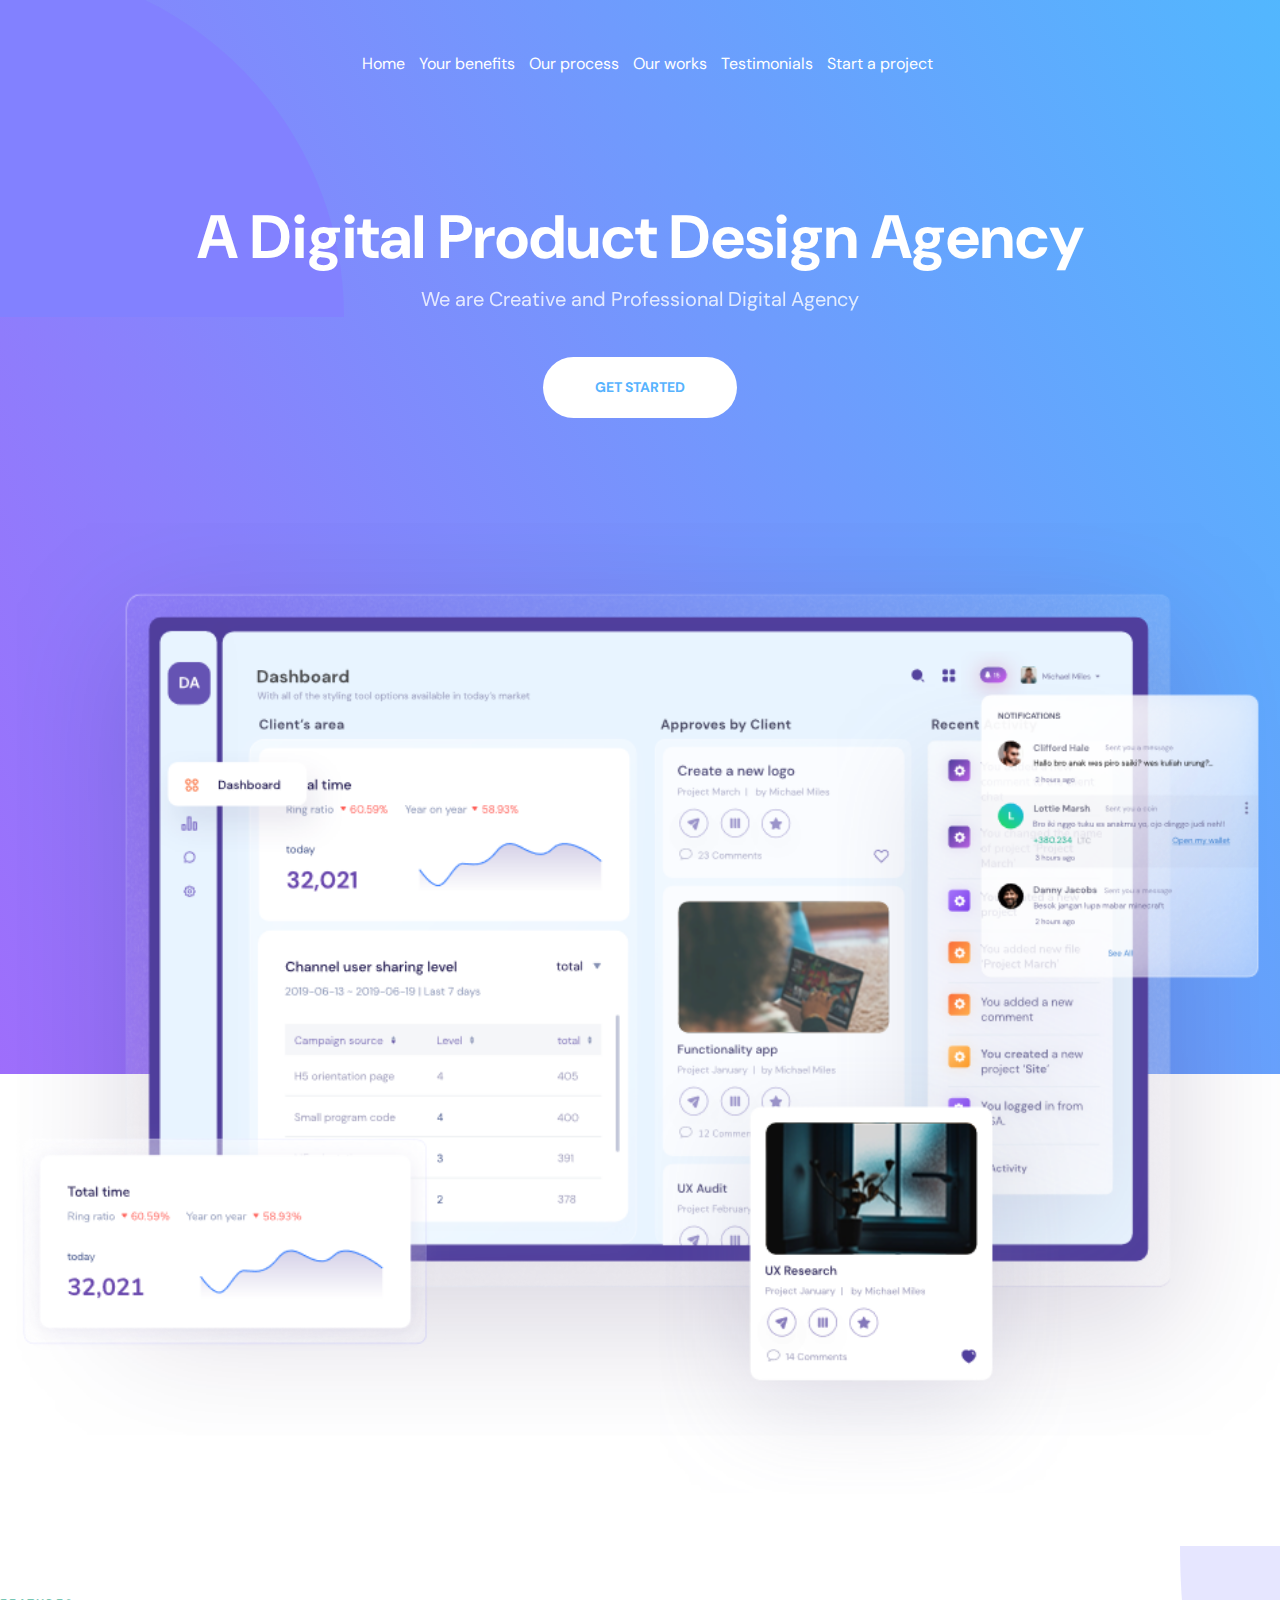
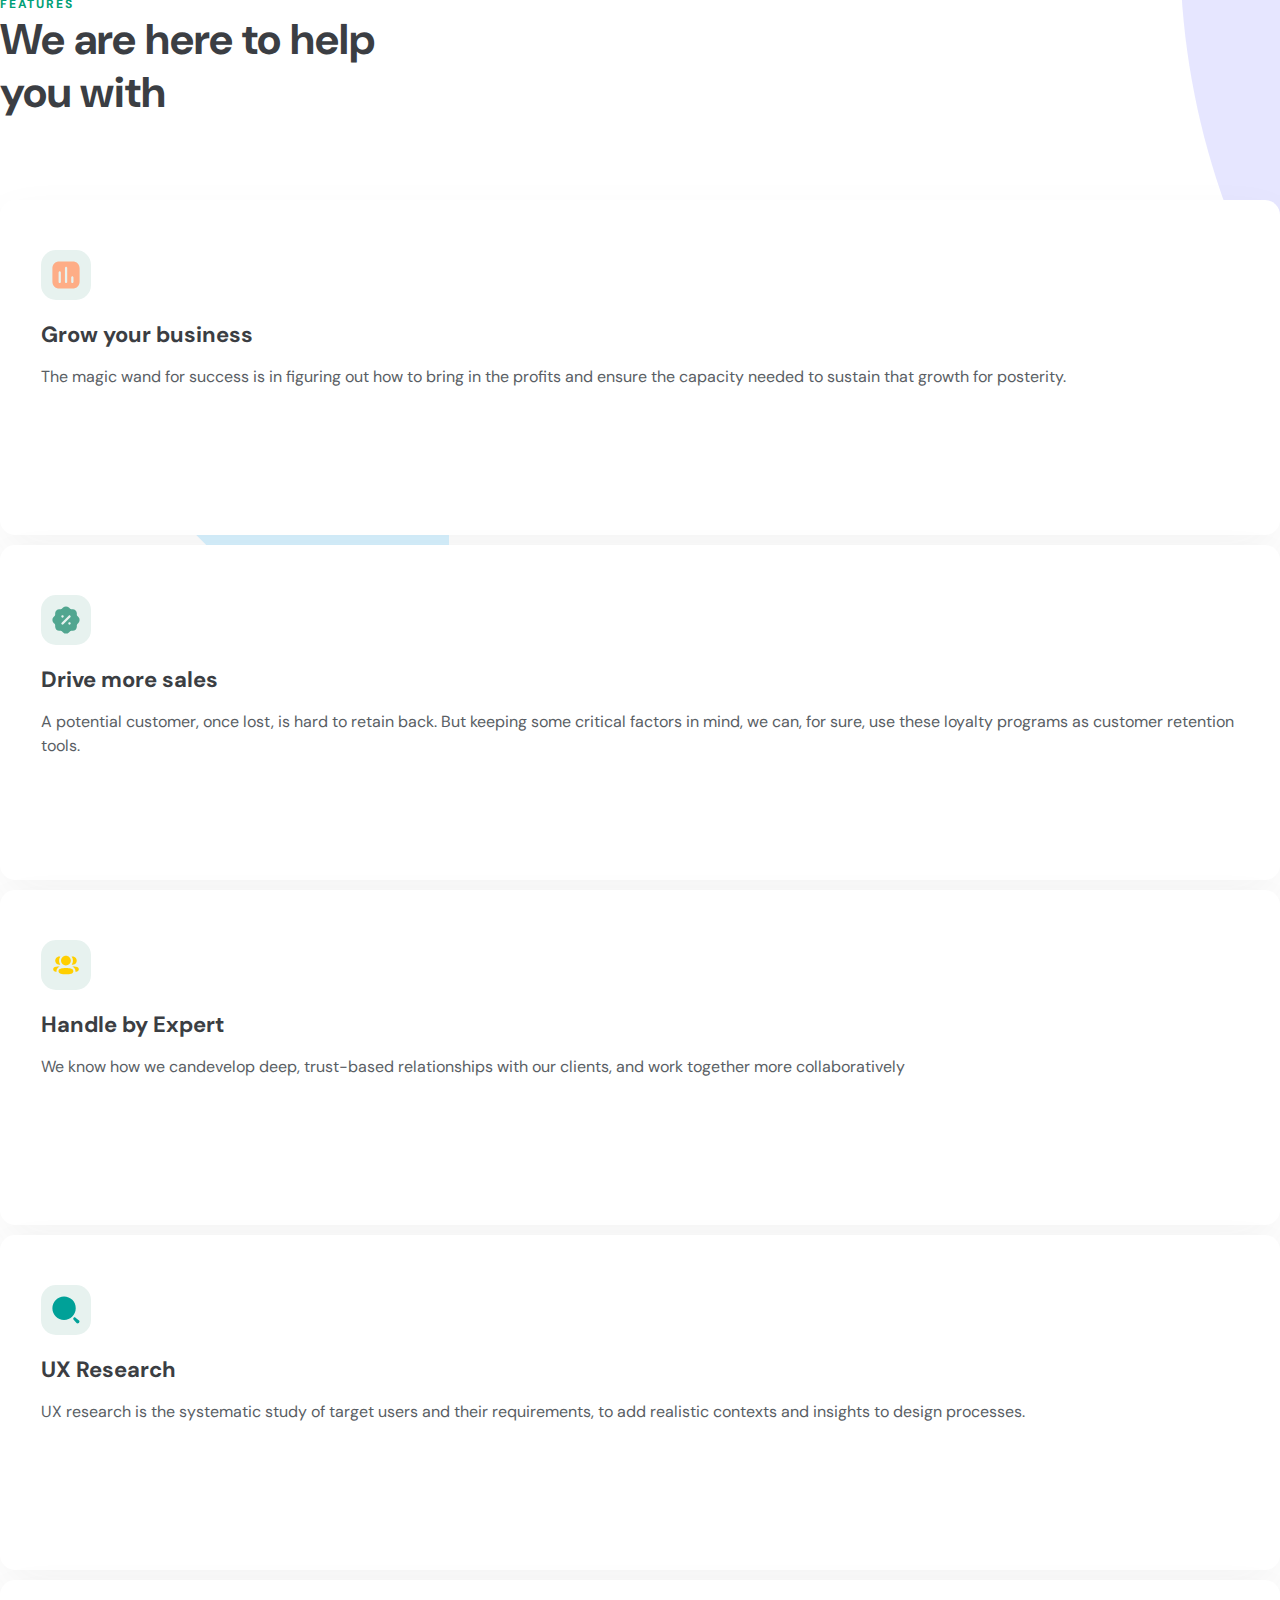
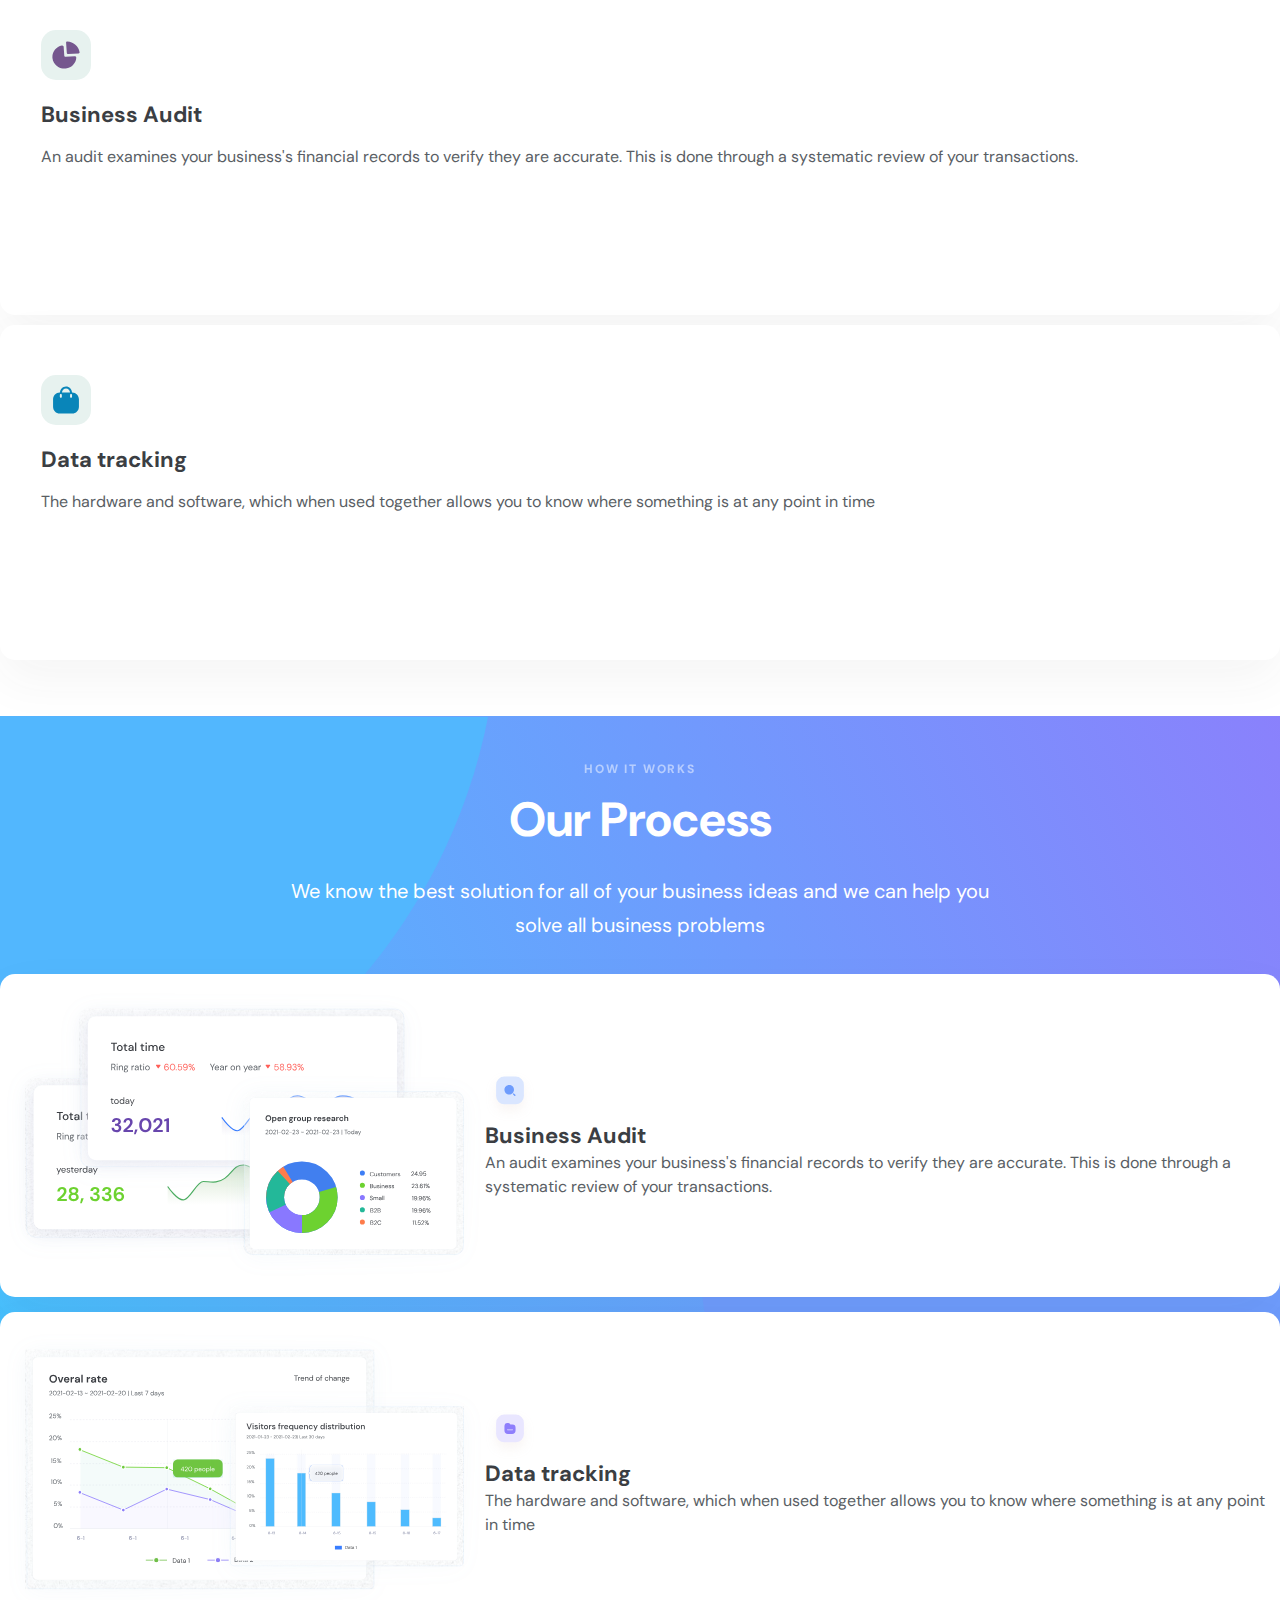
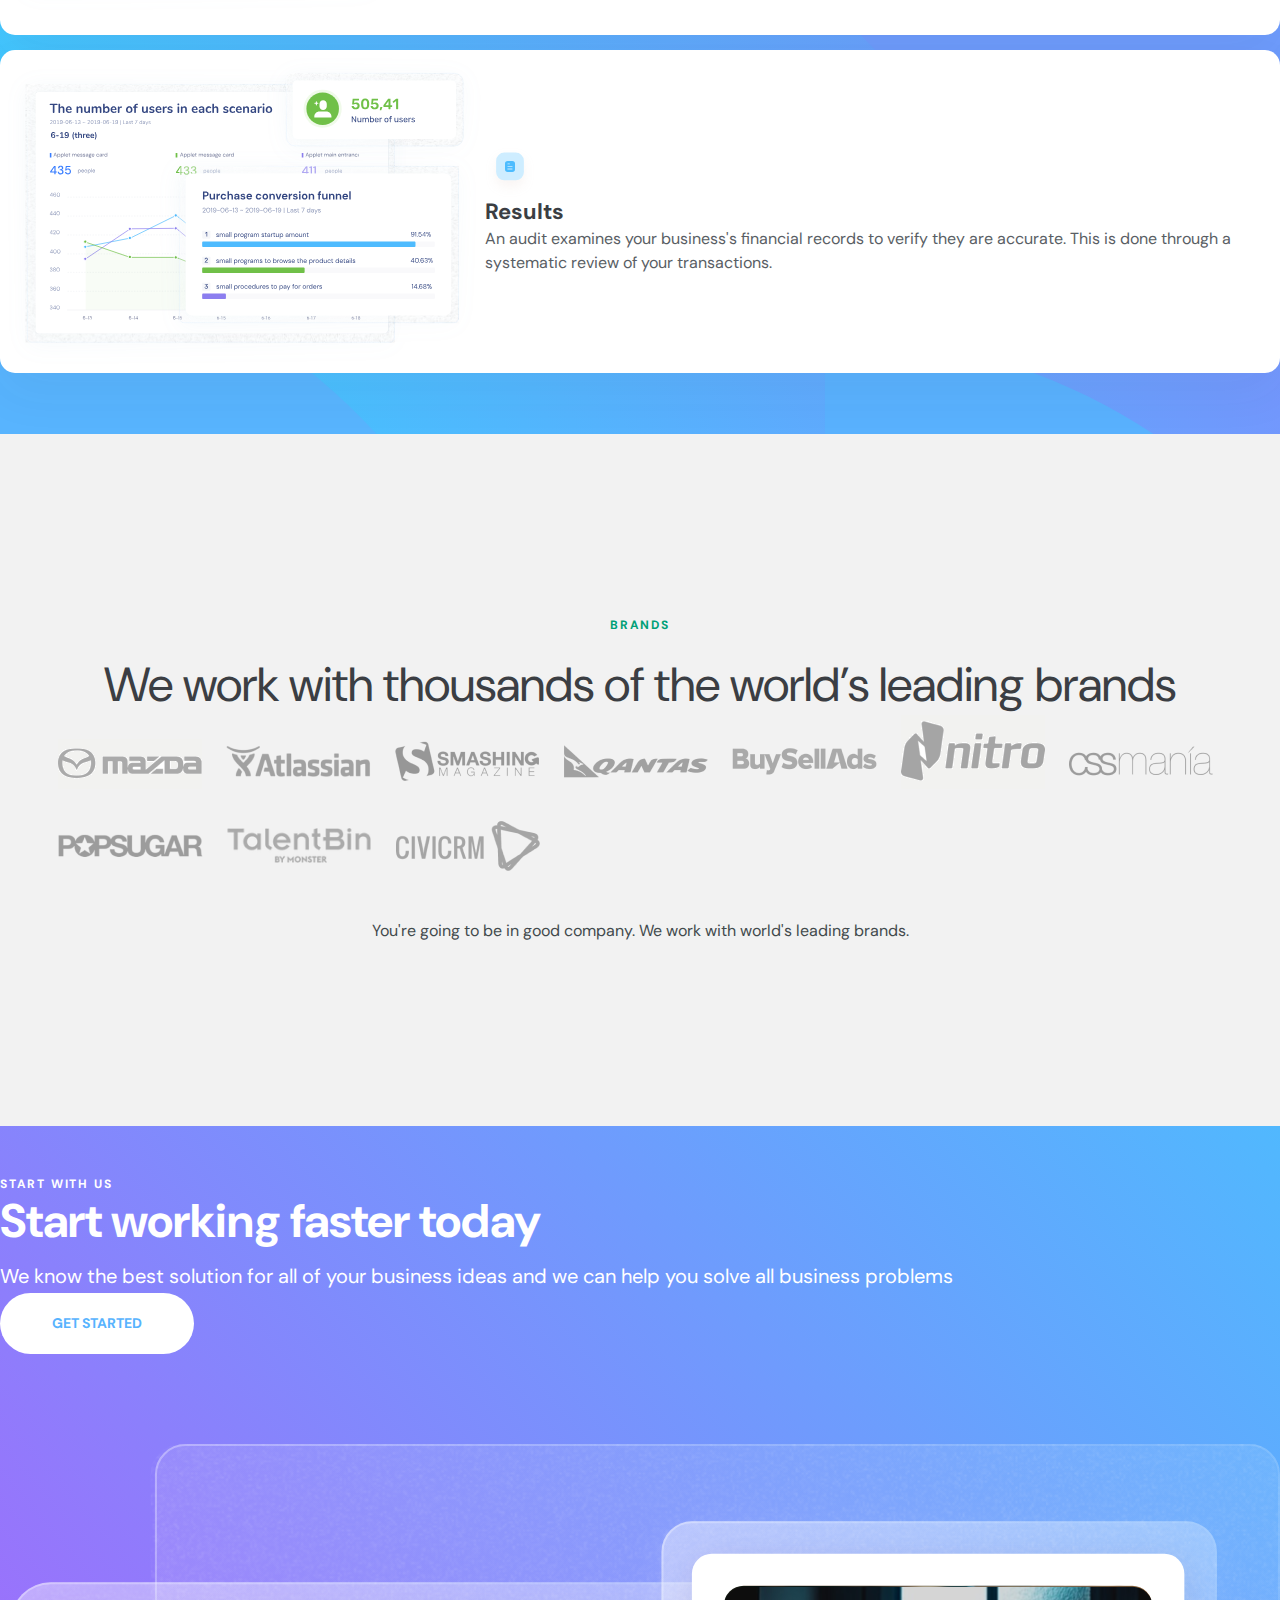
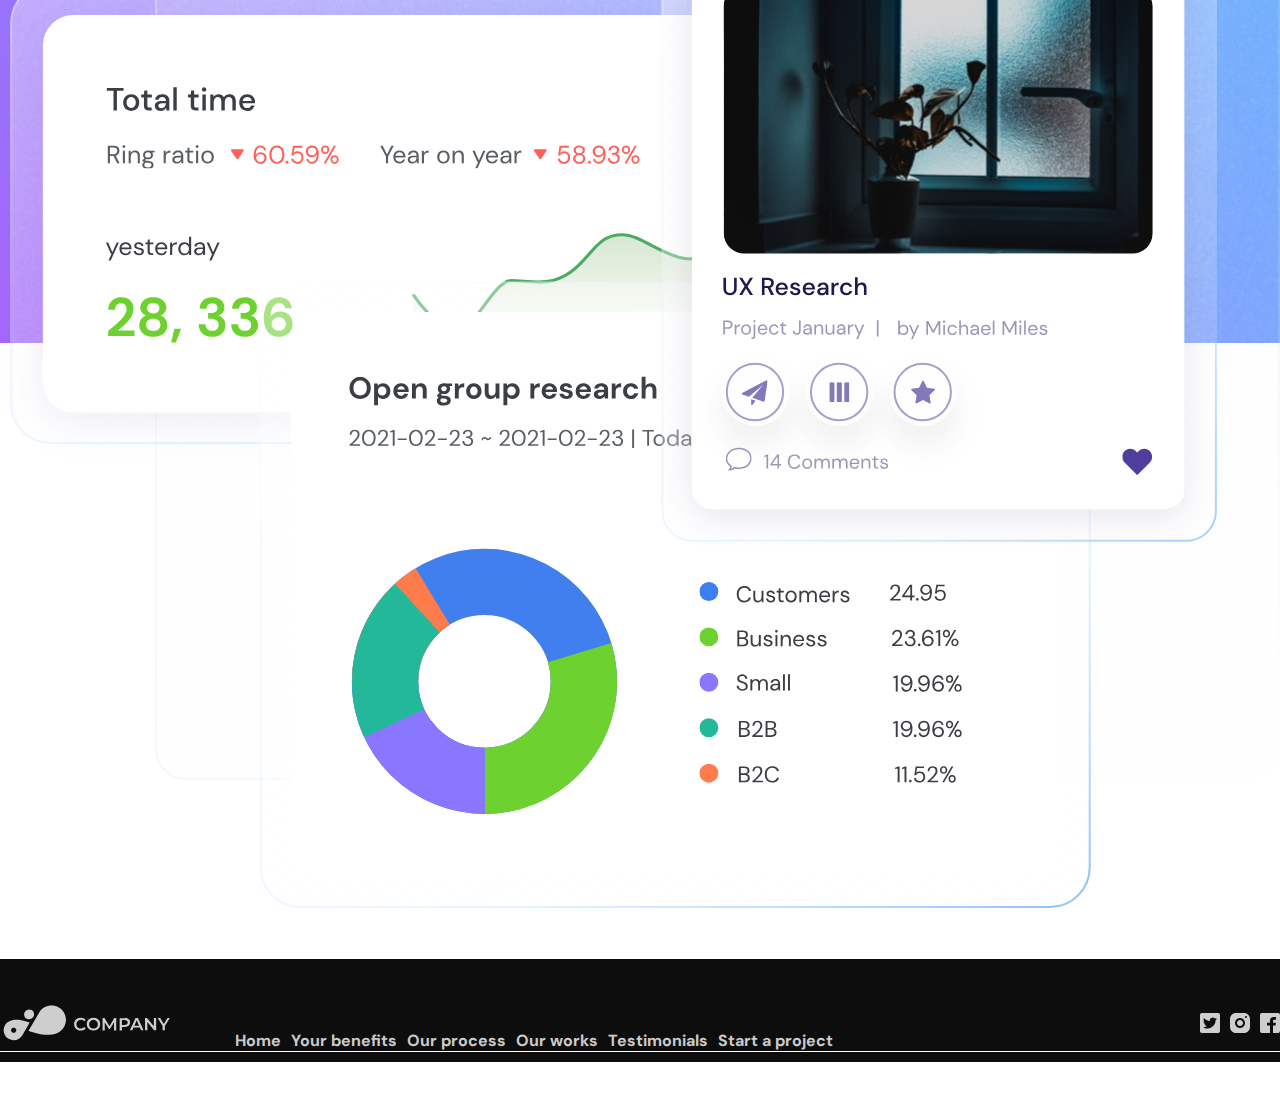
==== commit cb0838b5: "1st_footer_section(Mobile&Web)" ====
--- a/Design Agency Template/index.html
+++ b/Design Agency Template/index.html
@@ -316,9 +316,15 @@
                             </a>
                         </li>
                     </ul>
-                    <img src="./Assets/Footer_sns1.svg" alt="Facebook"     class="footer-sns">
-                    <img src="./Assets/Footer_sns2.svg" alt="Instagram"     class="footer-sns">
-                    <img src="./Assets/Footer_sns3.svg" alt="Twitter"     class="footer-sns">
+                    <a href="#" class="footer-sns">
+                        <img src="./Assets/Footer_sns1.svg" alt="Facebook">
+                    </a>
+                    <a href="#" class="footer-sns">
+                        <img src="./Assets/Footer_sns2.svg" alt="Instagram">
+                    </a>
+                    <a href="#" class="footer-sns">
+                        <img src="./Assets/Footer_sns3.svg" alt="Twitter">
+                    </a>
                 </div>
             </div>
             <div class="row">
@@ -328,10 +334,14 @@
                     </p>
                     <ul class="footer-etcs">
                         <li class="footer-etc">
-                            Privacy policy
+                            <a href="#">
+                                Privacy policy
+                            </a>                            
                         </li>
                         <li class="footer-etc">
-                            Term of service
+                            <a href="#">
+                                Term of service
+                            </a>                            
                         </li>
                     </ul>
                 </div>
--- a/Design Agency Template/style.css
+++ b/Design Agency Template/style.css
@@ -42,6 +42,12 @@
     color: #57B3FE;
     background-color: #FFFFFF;
     margin-bottom: 16px;
+    transition: background-color 300ms ease-in-out, color 300ms ease-in-out;
+}
+
+.fill-button:hover {
+  background-color: #1100ff;
+  color: #fff;
 }
 
 /* Hero */
@@ -270,7 +276,7 @@
 /* Footer */
 .footer {
     background-color: #0D0D0D;
-    padding: 46px 0;
+    padding: 46px 0 10px;
 }
 
 .footer .row:first-child {
@@ -280,6 +286,7 @@
 .footer-logo {
     width: 176px;
     height: 41px;
+    margin-bottom: 16px;
 }
 
 .footer-links {
@@ -292,13 +299,26 @@
     display: block;
     font-size: 16px;
     color: rgba(255, 255, 255, 0.8);
-    font-weight: 7 00;
+    font-weight: 700;
+}
+
+.footer-sns {
+    float: right;
+    margin: 0 0 16px 5px;
 }
 
 .footer-company {
+    margin-top: 16px;
+    float: left;
     font-size: 15px;
     line-height: 1.6666666667;
     color: rgba(255, 255, 255, 0.8);
+}
+
+.footer-etcs {
+    margin-top: 16px;
+    text-align: right;
+    float: right;
 }
 
 .footer-etc {
@@ -422,7 +442,39 @@
     /* Start */
 
     /* Footer */
-
-
-}
-    +    .footer-logo {
+      height: 100%;
+      margin-bottom: 0;
+    }
+  
+    .footer-links {
+      margin-left: 50px;
+      display: inline-flex;
+      flex-direction: row;
+      flex-wrap: wrap;
+    }
+
+    .footer-link {
+      display: block;
+      margin: 0 5px;
+      font-size: 16px;
+      color: rgba(255, 255, 255, 0.8);
+      font-weight: 700;
+    }
+
+    .footer-sns {
+      display: block;
+      margin: 8px 0 5px 10px;
+    }
+
+    .footer-etcs {
+      display: flex;
+    }
+
+    .footer-etc {
+      margin-left: 10px;
+    }
+    
+
+
+}